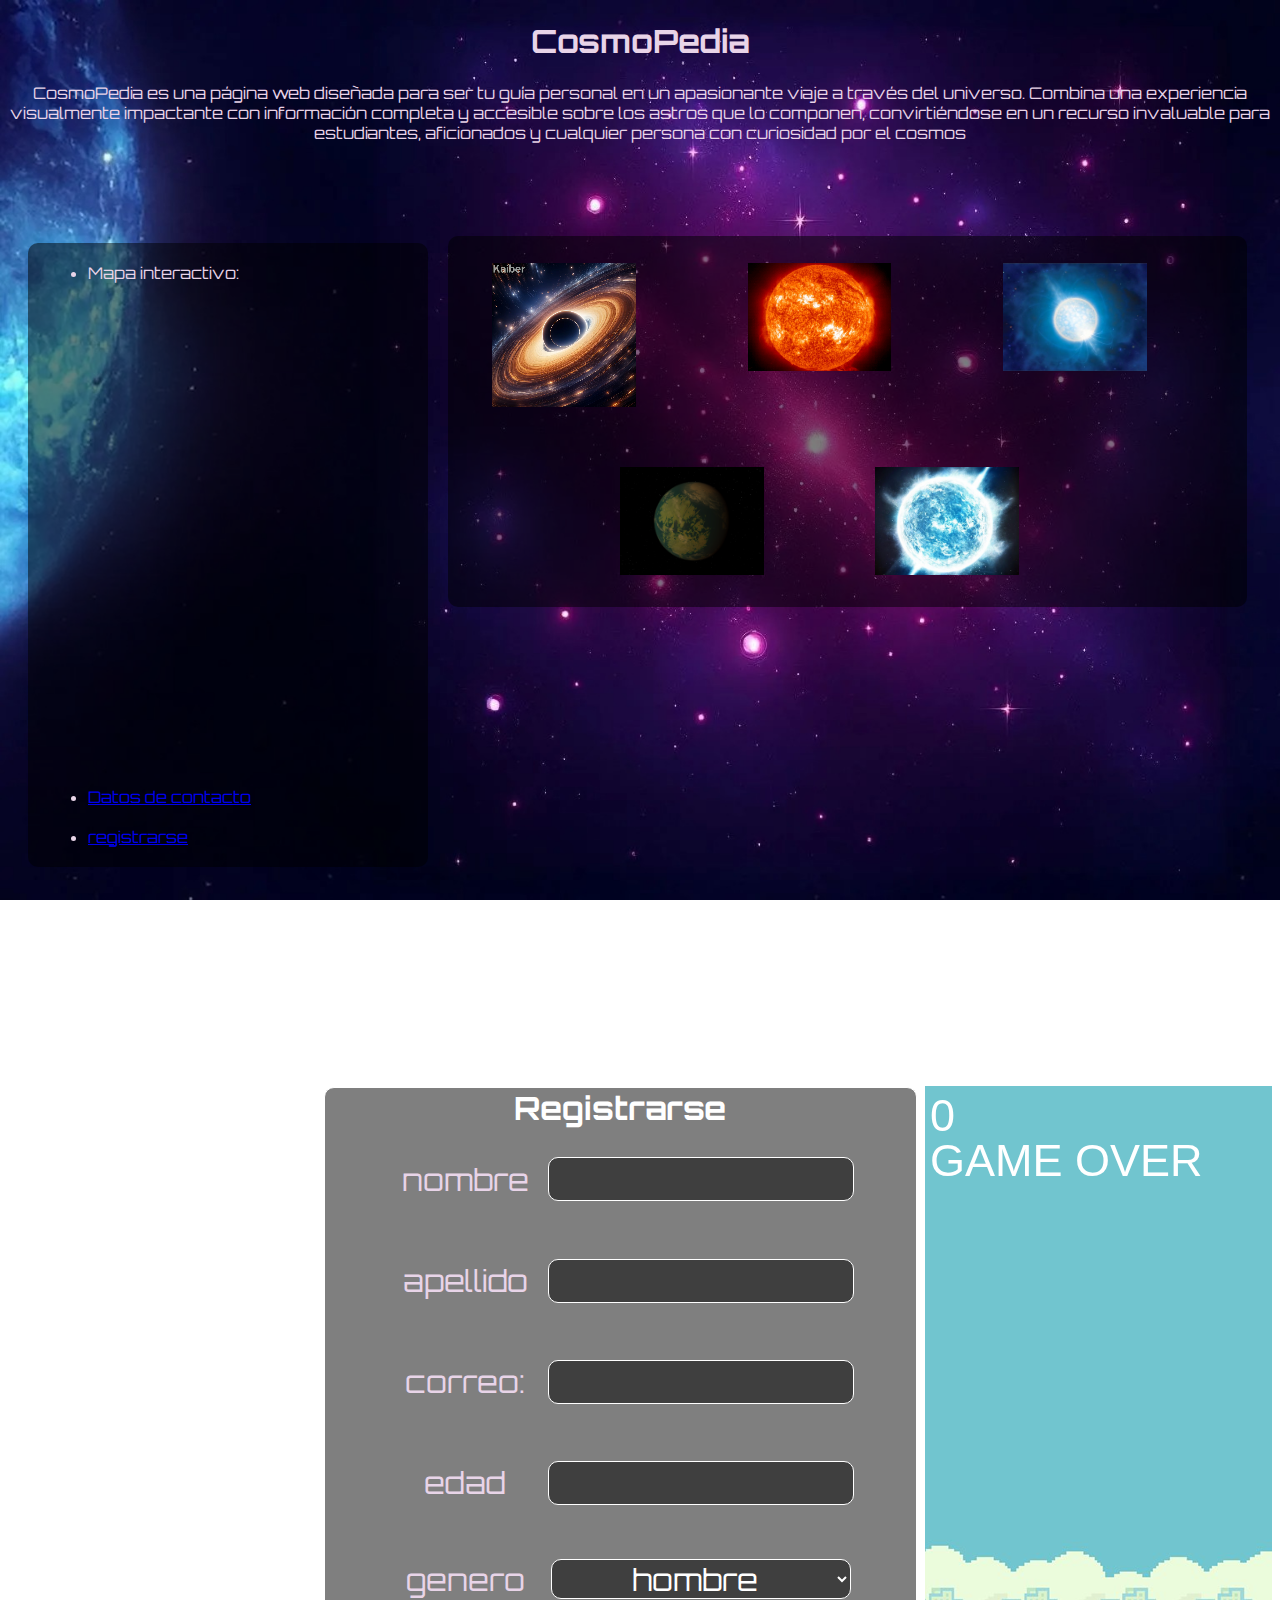
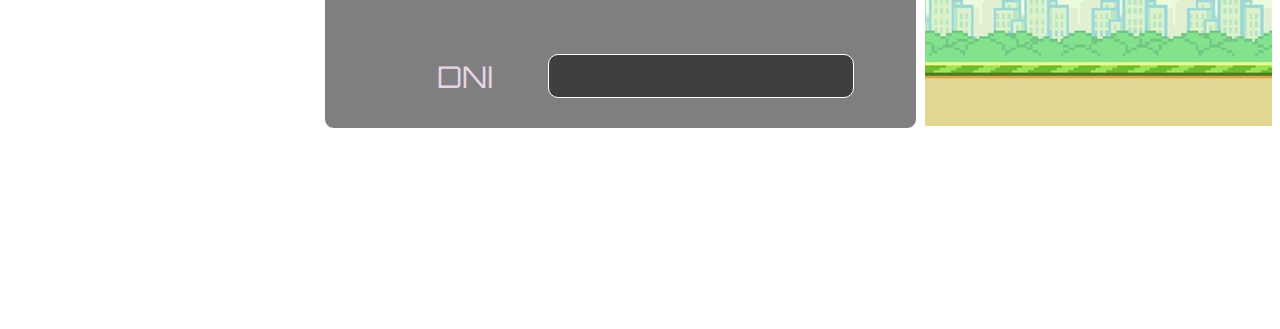
==== html/Lobby.html @ 557ef43f "hice un repo para vincular el trabajo con la net :p" ====
<!DOCTYPE html>
<html lang="en">

<head>
  <meta charset="UTF-8" />
  <meta name="viewport" content="width=device-width, initial-scale=1.0" />
  <link rel="stylesheet" href="Css\Lobby.css" />
  <link rel="preconnect" href="https://fonts.gstatic.com" />
  <link href="https://fonts.googleapis.com/css2?family=Orbitron:wght@400;500;600;700;800;900&display=swap"
    rel="stylesheet" />
  <link href="/Css/Lobby.css" rel="stylesheet" />
  <title>CosmoPedia</title>
</head>

<body>
  <header id="encabezado">
    <h1>CosmoPedia</h1>
    <p>
      CosmoPedia es una página web diseñada para ser tu guía personal en un
      apasionante viaje a través del universo. Combina una experiencia
      visualmente impactante con información completa y accesible sobre los
      astros que lo componen, convirtiéndose en un recurso invaluable para
      estudiantes, aficionados y cualquier persona con curiosidad por el
      cosmos
    </p>
  </header>

  <div class="container">
    <nav id="listaIzquierda">
      <ul>
        <li>
          Mapa interactivo: <br />
          <iframe
            src="https://www.google.com/sky/#latitude=64.74626965314087&longitude=-44.32634998960328&zoom=5&Spitzer=0.00&ChandraXO=0.00&Galex=0.00&IRAS=0.00&WMAP=0.00&Cassini=0.00&slide=1&mI=-1&oI=-1"
            frameborder="0"></iframe>
        </li>
        <li>
          <a href="https://www.instagram.com/valentin_villarb/">Datos de contacto</a>
        </li>
        <li><a href="#registroContainer">registrarse</a></li>
      </ul>
    </nav>
    <div id="imagenes">
      <a href="#"> <video> <source src="/recursos/agujero negro.mp4" type="video/mp4"> </video></a>
      <a href="#"><img src="/recursos/sol imagen.png" alt="imagen del sol" /></a>
      <a href="#"><img src="/recursos/estrella neutrones.jpg" alt="imagen de una estrella de neutrones" /></a>
      <a href="#"><img src="/recursos/Teegarden b.png" alt="imagen de un exoplaneta Teegarden b" /></a>
      <a href="#"><img src="/recursos/Enana blanca.png" alt="imagen de una Enana blanca" /></a>
    </div>
  </div>
  <div id="registroContainer">
    <div id="registro">
      <h1>Registrarse</h1>
      <form action="">
      <table>
        <tr>
          <td>nombre</td>
          <td><input type="text" maxlength="30" /></td>
        </tr>

        <tr>
          <td>apellido</td>
          <td><input type="text" maxlength="30" /></td>
        </tr>

        <tr>
          <td>correo:</td>
          <td><input type="text" maxlength="100" /></td>
        </tr>

        <tr>
          <td>edad</td>
          <td><input type="text" maxlength="3" /></td>
        </tr>

        <tr>
          <td>genero</td>
          <td>
            <select>
              <option value="">hombre</option>
              <option value="">mujer</option>
            </select>
          </td>
        </tr>

        <tr>
          <td>DNI</td>
          <td><input type="text" maxlength="8" /></td>
        </tr>
      </table>
    </form>
    </div>
    <iframe src="/flappyJS/index.html" frameborder="0"></iframe>
  </div>
</body>

</html>
---- Css/Lobby.css ----
html{
    scroll-behavior: smooth;
    background-image: url("/recursos/fondo.jpg");
    background-repeat: no-repeat;
    background-size:cover;
    background-attachment: fixed;
}

body{
    background-image: url("/recursos/fondo.jpg");
    background-repeat: no-repeat;
    background-size:cover;
    background-attachment: fixed;
    height: auto;
    font-family: 'Orbitron', sans-serif;
    color: rgb(232, 212, 232);
}


#encabezado{
    text-align: center;
    position: relative;
}

.container {
    display: flex;
    justify-content: center;
    align-items: stretch;
    margin: auto;
    margin-top: 80px;
    height: auto;
}

#listaIzquierda {
    display: inline-block;
    margin: 20px;
    flex: 0 0 auto;
    background-color: rgba(0, 0, 0, 0.5);
    border-radius: 10px;
    width: 400px;
    position: relative;
}

#listaIzquierda li {
    margin: 20px;
}


#listaIzquierda li:hover{
    transition: transform 0.5s ease-in-out;
    transform: scale(1.2);
    
}

#listaIzquierda li:hover iframe{
    transition: transform 0.5s ease-in-out;
    transform: scale(1.3);
}

#listaIzquierda li iframe{
    width: 90%;
    height: 480px;
}

#imagenes {
    display: flex;
    flex-wrap: wrap;
    justify-content: center;
    width: auto;
    height: 200%; 
    margin: auto;
    margin-top: 1%;
    margin-right: 2%;
    position: relative;
    border-radius: 10px;
    background-color: rgba(0, 0, 0, 0.5);
}

#imagenes a{
    display: inline-block;
    width: 30%; /* Reducir el ancho para tener en cuenta el margen */
    margin: 1%;
    
}

#imagenes a:hover img {
    transform: scale(1.45);
}

#imagenes a:hover video{
    transform: scale(1.45);

}

#imagenes img, video{
    display: inline-block;
    width: 60%;
    margin: 20px;
    transition: transform 0.3s ease-in-out;
}

#registroContainer{
    margin-bottom: -100px;
    display: flex;
    justify-content: space-between;
    align-items: center;
}

#registro{
    margin: auto;
    margin-top: 200px;
    margin-bottom: 200px;
    border: 1px solid white;
    border-radius: 10px;
    background-color: rgba(0, 0, 0, 0.5);
    width: 50%;
    margin-left: 25%;
}

#registro h1{
    color: white;
    text-align: center;
    position: block;
    width: 100%;
    margin: auto;
}

#registro table{
    margin: auto;
    font-size: 30px;
    height: 600px;
    width: 80%;
    text-align: center;
}

#registro table tr td{
    width: 50%;
    margin: auto;
}



#registro input,#registro select {
    border-radius: 10px;
    border: 1px solid white;
    background-color: rgba(0, 0, 0, 0.5);
    color: rgb(255, 255, 255);
    height: 40px;
    width: 300px;
    font-family: 'Orbitron', sans-serif;
    font-size: 30px;
    text-align: center;
}

iframe{
    height: 660px;
    width: 380px;
    overflow: hidden;
}
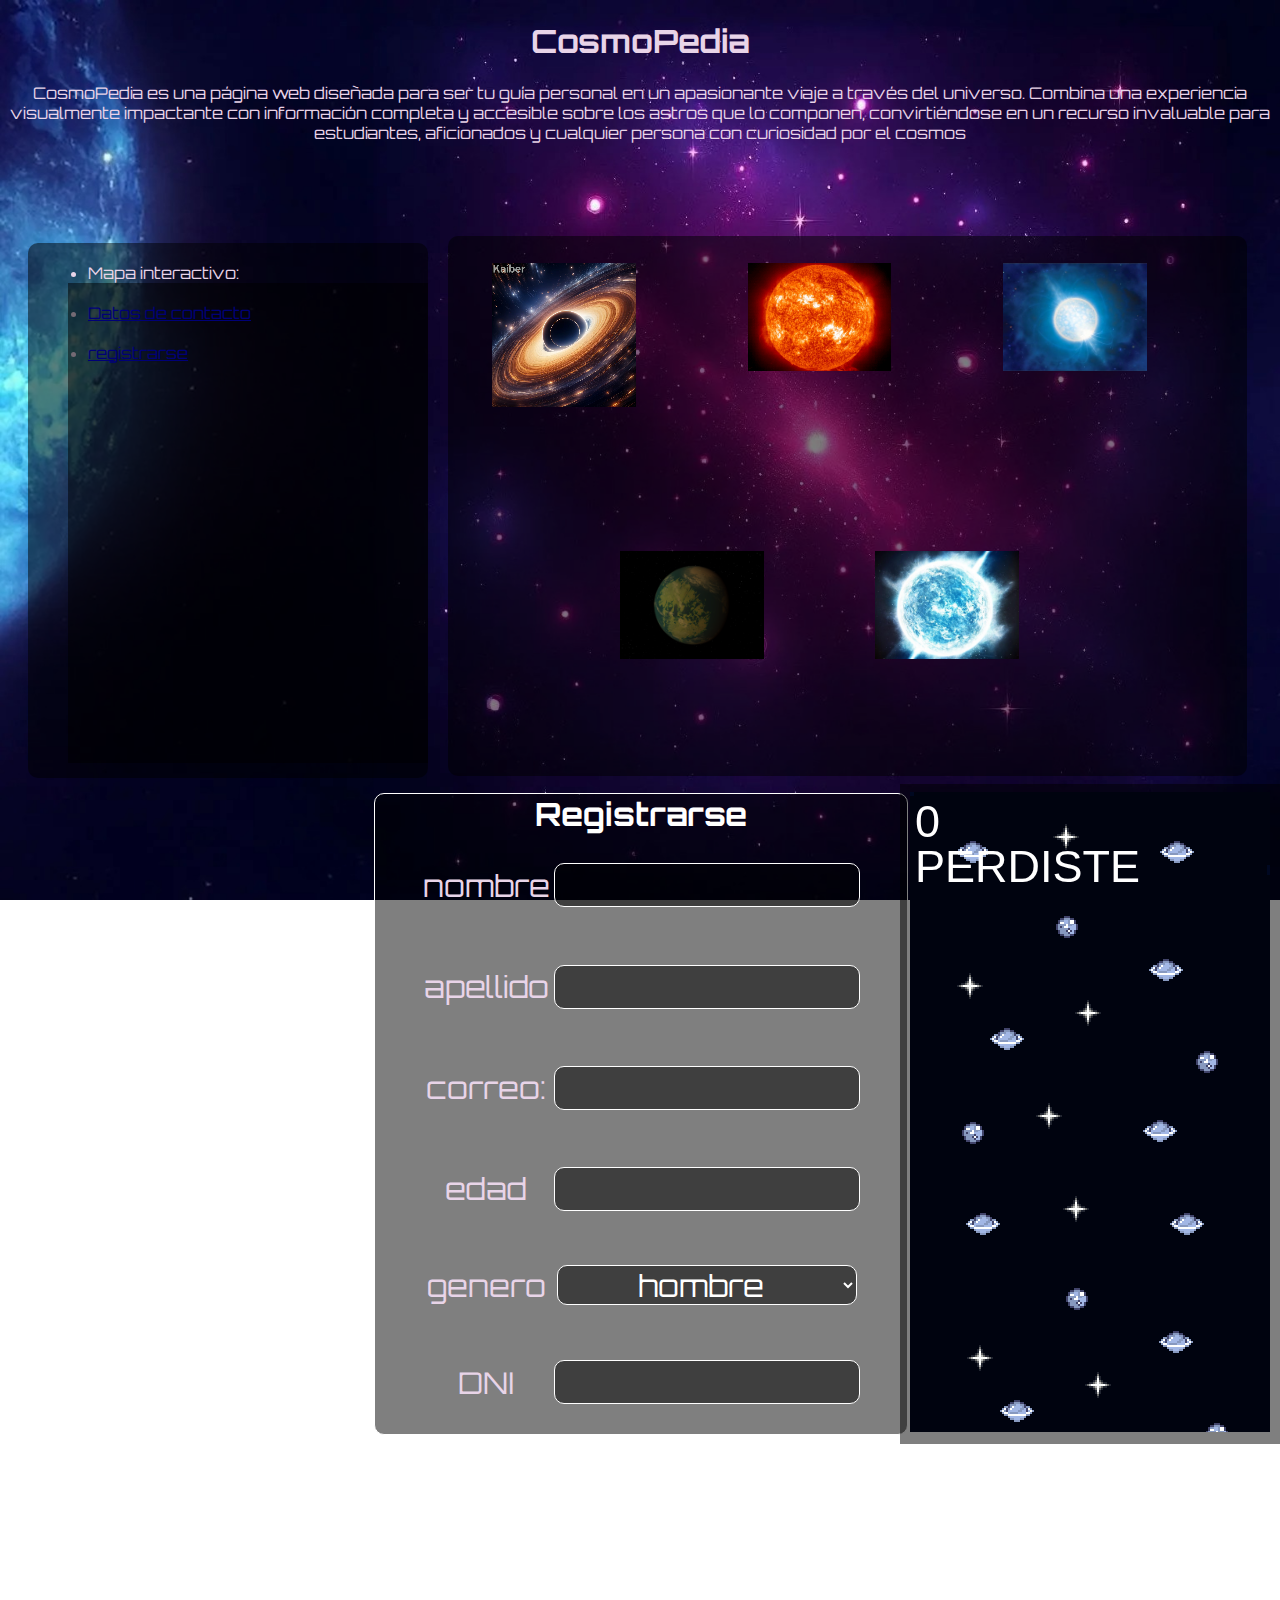
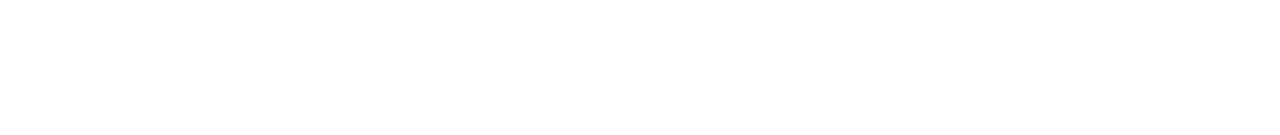
==== commit b5de95f6: "Ajustar altura de elementos en Lobby.css" ====
--- a/html/Lobby.html
+++ b/html/Lobby.html
@@ -1,97 +1,117 @@
 <!DOCTYPE html>
 <html lang="en">
+  <head>
+    <meta charset="UTF-8" />
+    <meta name="viewport" content="width=device-width, initial-scale=1.0" />
+    <link rel="stylesheet" href="Css\Lobby.css" />
+    <link rel="preconnect" href="https://fonts.gstatic.com" />
+    <link
+      href="https://fonts.googleapis.com/css2?family=Orbitron:wght@400;500;600;700;800;900&display=swap"
+      rel="stylesheet"
+    />
+    <link href="/Css/Lobby.css" rel="stylesheet" />
+    <title>CosmoPedia</title>
+  </head>
 
-<head>
-  <meta charset="UTF-8" />
-  <meta name="viewport" content="width=device-width, initial-scale=1.0" />
-  <link rel="stylesheet" href="Css\Lobby.css" />
-  <link rel="preconnect" href="https://fonts.gstatic.com" />
-  <link href="https://fonts.googleapis.com/css2?family=Orbitron:wght@400;500;600;700;800;900&display=swap"
-    rel="stylesheet" />
-  <link href="/Css/Lobby.css" rel="stylesheet" />
-  <title>CosmoPedia</title>
-</head>
+  <body>
+    <header id="encabezado">
+      <h1>CosmoPedia</h1>
+      <p>
+        CosmoPedia es una página web diseñada para ser tu guía personal en un
+        apasionante viaje a través del universo. Combina una experiencia
+        visualmente impactante con información completa y accesible sobre los
+        astros que lo componen, convirtiéndose en un recurso invaluable para
+        estudiantes, aficionados y cualquier persona con curiosidad por el
+        cosmos
+      </p>
+    </header>
 
-<body>
-  <header id="encabezado">
-    <h1>CosmoPedia</h1>
-    <p>
-      CosmoPedia es una página web diseñada para ser tu guía personal en un
-      apasionante viaje a través del universo. Combina una experiencia
-      visualmente impactante con información completa y accesible sobre los
-      astros que lo componen, convirtiéndose en un recurso invaluable para
-      estudiantes, aficionados y cualquier persona con curiosidad por el
-      cosmos
-    </p>
-  </header>
+    <div class="container">
+      <nav id="listaIzquierda">
+        <ul>
+          <li>
+            Mapa interactivo: <br />
+            <iframe
+              src="https://www.google.com/sky/#latitude=64.74626965314087&longitude=-44.32634998960328&zoom=5&Spitzer=0.00&ChandraXO=0.00&Galex=0.00&IRAS=0.00&WMAP=0.00&Cassini=0.00&slide=1&mI=-1&oI=-1"
+              frameborder="0"
+            ></iframe>
+          </li>
+          <li>
+            <a href="https://www.instagram.com/valentin_villarb/"
+              >Datos de contacto</a
+            >
+          </li>
+          <li><a href="#registroContainer">registrarse</a></li>
+        </ul>
+      </nav>
+      <div id="imagenes">
+        <a href="#">
+          <video>
+            <source src="/recursos/agujero negro.mp4" type="video/mp4" /></video
+        ></a>
+        <a href="#"
+          ><img src="/recursos/sol imagen.png" alt="imagen del sol"
+        /></a>
+        <a href="#"
+          ><img
+            src="/recursos/estrella neutrones.jpg"
+            alt="imagen de una estrella de neutrones"
+        /></a>
+        <a href="#"
+          ><img
+            src="/recursos/Teegarden b.png"
+            alt="imagen de un exoplaneta Teegarden b"
+        /></a>
+        <a href="#"
+          ><img
+            src="/recursos/Enana blanca.png"
+            alt="imagen de una Enana blanca"
+        /></a>
+      </div>
+    </div>
+    <div id="registroContainer">
+      <div id="registro">
+        <h1>Registrarse</h1>
+        <form action="">
+          <table>
+            <tr>
+              <td>nombre</td>
+              <td><input type="text" maxlength="30" /></td>
+            </tr>
 
-  <div class="container">
-    <nav id="listaIzquierda">
-      <ul>
-        <li>
-          Mapa interactivo: <br />
-          <iframe
-            src="https://www.google.com/sky/#latitude=64.74626965314087&longitude=-44.32634998960328&zoom=5&Spitzer=0.00&ChandraXO=0.00&Galex=0.00&IRAS=0.00&WMAP=0.00&Cassini=0.00&slide=1&mI=-1&oI=-1"
-            frameborder="0"></iframe>
-        </li>
-        <li>
-          <a href="https://www.instagram.com/valentin_villarb/">Datos de contacto</a>
-        </li>
-        <li><a href="#registroContainer">registrarse</a></li>
-      </ul>
-    </nav>
-    <div id="imagenes">
-      <a href="#"> <video> <source src="/recursos/agujero negro.mp4" type="video/mp4"> </video></a>
-      <a href="#"><img src="/recursos/sol imagen.png" alt="imagen del sol" /></a>
-      <a href="#"><img src="/recursos/estrella neutrones.jpg" alt="imagen de una estrella de neutrones" /></a>
-      <a href="#"><img src="/recursos/Teegarden b.png" alt="imagen de un exoplaneta Teegarden b" /></a>
-      <a href="#"><img src="/recursos/Enana blanca.png" alt="imagen de una Enana blanca" /></a>
+            <tr>
+              <td>apellido</td>
+              <td><input type="text" maxlength="30" /></td>
+            </tr>
+
+            <tr>
+              <td>correo:</td>
+              <td><input type="text" maxlength="100" /></td>
+            </tr>
+
+            <tr>
+              <td>edad</td>
+              <td><input type="text" maxlength="3" /></td>
+            </tr>
+
+            <tr>
+              <td>genero</td>
+              <td>
+                <select>
+                  <option value="">hombre</option>
+                  <option value="">mujer</option>
+                </select>
+              </td>
+            </tr>
+
+            <tr>
+              <td>DNI</td>
+              <td><input type="text" maxlength="8" /></td>
+            </tr>
+          </table>
+        </form>
+      </div>
+      <iframe src="/flappyJS/index.html" frameborder="0"></iframe>
     </div>
-  </div>
-  <div id="registroContainer">
-    <div id="registro">
-      <h1>Registrarse</h1>
-      <form action="">
-      <table>
-        <tr>
-          <td>nombre</td>
-          <td><input type="text" maxlength="30" /></td>
-        </tr>
-
-        <tr>
-          <td>apellido</td>
-          <td><input type="text" maxlength="30" /></td>
-        </tr>
-
-        <tr>
-          <td>correo:</td>
-          <td><input type="text" maxlength="100" /></td>
-        </tr>
-
-        <tr>
-          <td>edad</td>
-          <td><input type="text" maxlength="3" /></td>
-        </tr>
-
-        <tr>
-          <td>genero</td>
-          <td>
-            <select>
-              <option value="">hombre</option>
-              <option value="">mujer</option>
-            </select>
-          </td>
-        </tr>
-
-        <tr>
-          <td>DNI</td>
-          <td><input type="text" maxlength="8" /></td>
-        </tr>
-      </table>
-    </form>
-    </div>
-    <iframe src="/flappyJS/index.html" frameborder="0"></iframe>
-  </div>
-</body>
-
-</html>+  </body>
+</html>
--- a/Css/Lobby.css
+++ b/Css/Lobby.css
@@ -28,17 +28,19 @@
     align-items: stretch;
     margin: auto;
     margin-top: 80px;
-    height: auto;
+    height: 270px;
 }
 
 #listaIzquierda {
     display: inline-block;
     margin: 20px;
     flex: 0 0 auto;
+    height: 535px;
     background-color: rgba(0, 0, 0, 0.5);
     border-radius: 10px;
     width: 400px;
     position: relative;
+    
 }
 
 #listaIzquierda li {
@@ -74,6 +76,7 @@
     position: relative;
     border-radius: 10px;
     background-color: rgba(0, 0, 0, 0.5);
+    
 }
 
 #imagenes a{
@@ -104,6 +107,7 @@
     display: flex;
     justify-content: space-between;
     align-items: center;
+    padding: 100px;
 }
 
 #registro{
@@ -115,6 +119,7 @@
     background-color: rgba(0, 0, 0, 0.5);
     width: 50%;
     margin-left: 25%;
+    
 }
 
 #registro h1{
@@ -150,10 +155,15 @@
     font-family: 'Orbitron', sans-serif;
     font-size: 30px;
     text-align: center;
+    
 }
 
 iframe{
+    position: absolute;
+    right: 0;
     height: 660px;
     width: 380px;
     overflow: hidden;
+    background-color: rgba(0, 0, 0, 0.5);
+    margin-left: 60px;
 }
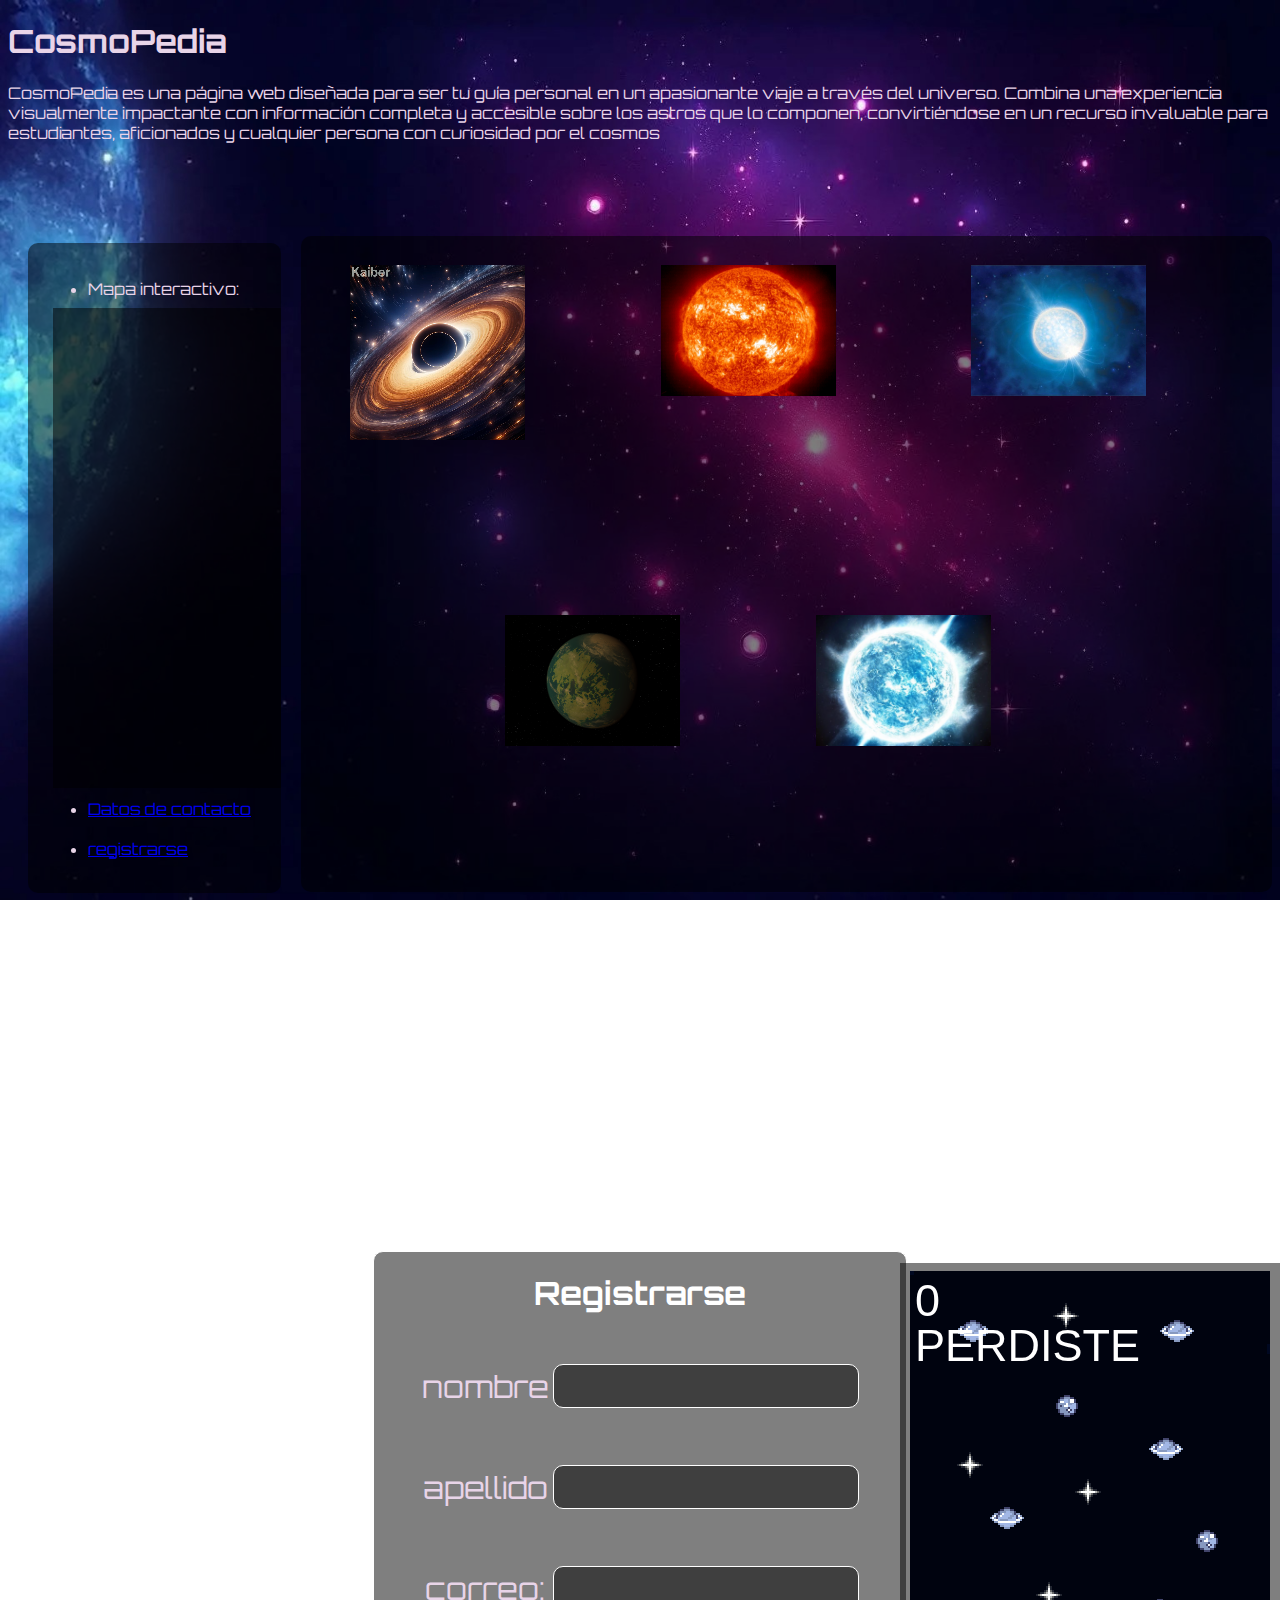
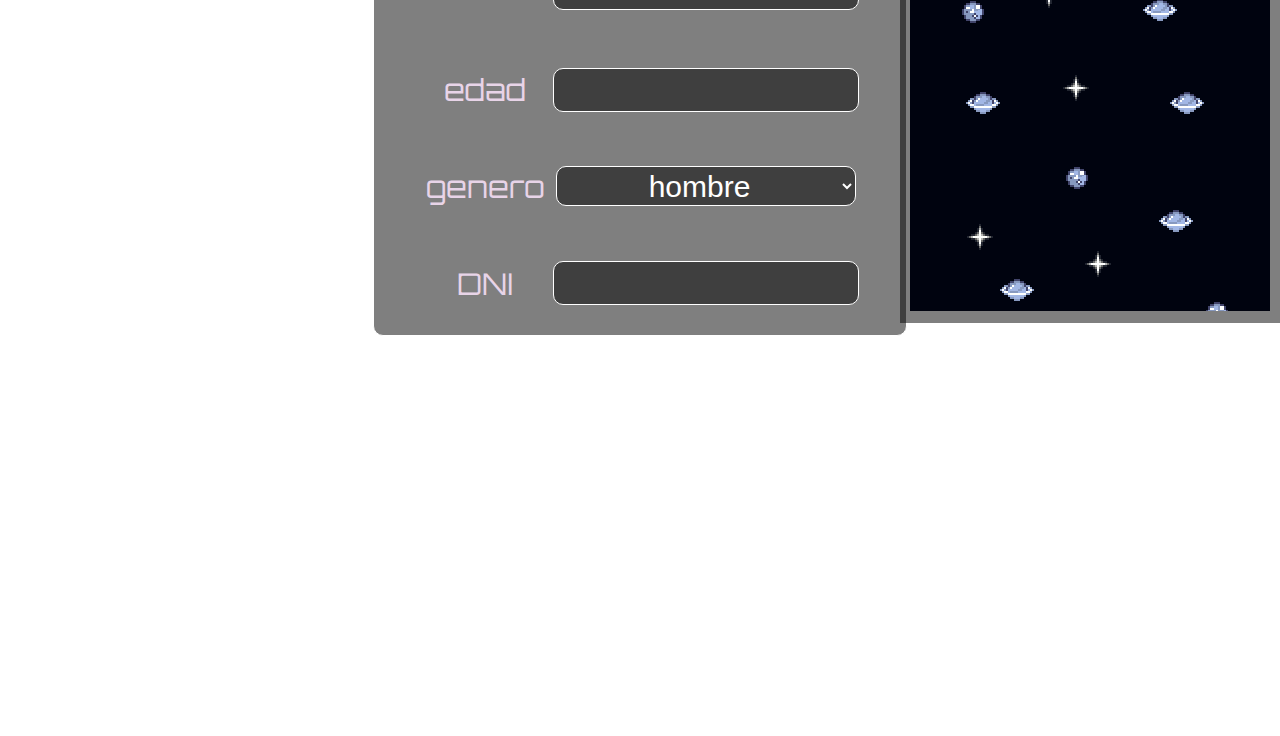
==== commit 01daea16: "lobby casi casi terminado" ====
--- a/html/Lobby.html
+++ b/html/Lobby.html
@@ -36,13 +36,17 @@
               frameborder="0"
             ></iframe>
           </li>
-          <li>
-            <a href="https://www.instagram.com/valentin_villarb/"
-              >Datos de contacto</a
-            >
-          </li>
-          <li><a href="#registroContainer">registrarse</a></li>
         </ul>
+        <div>
+          <ul>
+            <li>
+              <a href="https://www.instagram.com/valentin_villarb/"
+                >Datos de contacto</a
+              >
+            </li>
+            <li><a href="#registro">registrarse</a></li>
+          </ul>
+        </div>
       </nav>
       <div id="imagenes">
         <a href="#">
--- a/Css/Lobby.css
+++ b/Css/Lobby.css
@@ -1,67 +1,67 @@
-html{
+html {
     scroll-behavior: smooth;
     background-image: url("/recursos/fondo.jpg");
     background-repeat: no-repeat;
-    background-size:cover;
+    background-size: cover;
     background-attachment: fixed;
 }
 
-body{
-    background-image: url("/recursos/fondo.jpg");
-    background-repeat: no-repeat;
-    background-size:cover;
-    background-attachment: fixed;
+body {
     height: auto;
     font-family: 'Orbitron', sans-serif;
     color: rgb(232, 212, 232);
-}
-
-
-#encabezado{
-    text-align: center;
-    position: relative;
 }
 
 .container {
     display: flex;
     justify-content: center;
     align-items: stretch;
-    margin: auto;
-    margin-top: 80px;
-    height: 270px;
+    margin: 80px auto 400px;
+    height: 328px;
 }
 
 #listaIzquierda {
-    display: inline-block;
+    display: flex;
+    flex-direction: column;
     margin: 20px;
     flex: 0 0 auto;
-    height: 535px;
+    height: 650px;
     background-color: rgba(0, 0, 0, 0.5);
     border-radius: 10px;
-    width: 400px;
     position: relative;
-    
+    overflow: hidden;
+    width: 20%;
 }
 
 #listaIzquierda li {
     margin: 20px;
+    transition: transform 0.5s ease-in-out;
 }
 
-
-#listaIzquierda li:hover{
-    transition: transform 0.5s ease-in-out;
-    transform: scale(1.2);
-    
+#listaIzquierda li iframe {
+    width: 90%;
+    height: 480px;
+    position: absolute;
+    top: 10%;
+    right: 0;
+    transition: transform 0.3s ease;
+    transform: scale(1);
 }
 
-#listaIzquierda li:hover iframe{
-    transition: transform 0.5s ease-in-out;
-    transform: scale(1.3);
+#listaIzquierda > ul {
+    margin-bottom: 450px;
 }
 
-#listaIzquierda li iframe{
-    width: 90%;
-    height: 480px;
+#listaIzquierda > div {
+    margin-top: 10px;
+}
+
+#listaIzquierda li:hover {
+    transform: scale(1.2);
+}
+
+#listaIzquierda li:hover iframe {
+    transform: scale(1);
 }
 
 #imagenes {
@@ -69,68 +69,54 @@
     flex-wrap: wrap;
     justify-content: center;
     width: auto;
-    height: 200%; 
-    margin: auto;
-    margin-top: 1%;
-    margin-right: 2%;
+    height: 200%;
+    margin: 1% auto 0;
     position: relative;
     border-radius: 10px;
     background-color: rgba(0, 0, 0, 0.5);
-    
 }
 
-#imagenes a{
+#imagenes a {
     display: inline-block;
-    width: 30%; /* Reducir el ancho para tener en cuenta el margen */
+    width: 30%;
     margin: 1%;
-    
 }
 
-#imagenes a:hover img {
+#imagenes a:hover img,
+#imagenes a:hover video {
     transform: scale(1.45);
 }
 
-#imagenes a:hover video{
-    transform: scale(1.45);
-
-}
-
-#imagenes img, video{
+#imagenes img,
+#imagenes video {
     display: inline-block;
     width: 60%;
     margin: 20px;
     transition: transform 0.3s ease-in-out;
 }
 
-#registroContainer{
-    margin-bottom: -100px;
+#registroContainer {
+    margin-bottom: 100px;
     display: flex;
     justify-content: space-between;
     align-items: center;
     padding: 100px;
 }
 
-#registro{
-    margin: auto;
-    margin-top: 200px;
-    margin-bottom: 200px;
+#registro {
+    margin: 200px auto;
     border: 1px solid white;
     border-radius: 10px;
     background-color: rgba(0, 0, 0, 0.5);
     width: 50%;
-    margin-left: 25%;
-    
 }
 
-#registro h1{
+#registro h1 {
     color: white;
     text-align: center;
-    position: block;
-    width: 100%;
-    margin: auto;
 }
 
-#registro table{
+#registro table {
     margin: auto;
     font-size: 30px;
     height: 600px;
@@ -138,27 +124,19 @@
     text-align: center;
 }
 
-#registro table tr td{
-    width: 50%;
-    margin: auto;
-}
-
-
-
-#registro input,#registro select {
+#registro input,
+#registro select {
     border-radius: 10px;
     border: 1px solid white;
     background-color: rgba(0, 0, 0, 0.5);
     color: rgb(255, 255, 255);
     height: 40px;
     width: 300px;
-    font-family: 'Orbitron', sans-serif;
     font-size: 30px;
     text-align: center;
-    
 }
 
-iframe{
+iframe {
     position: absolute;
     right: 0;
     height: 660px;
@@ -166,4 +144,4 @@
     overflow: hidden;
     background-color: rgba(0, 0, 0, 0.5);
     margin-left: 60px;
-}
+}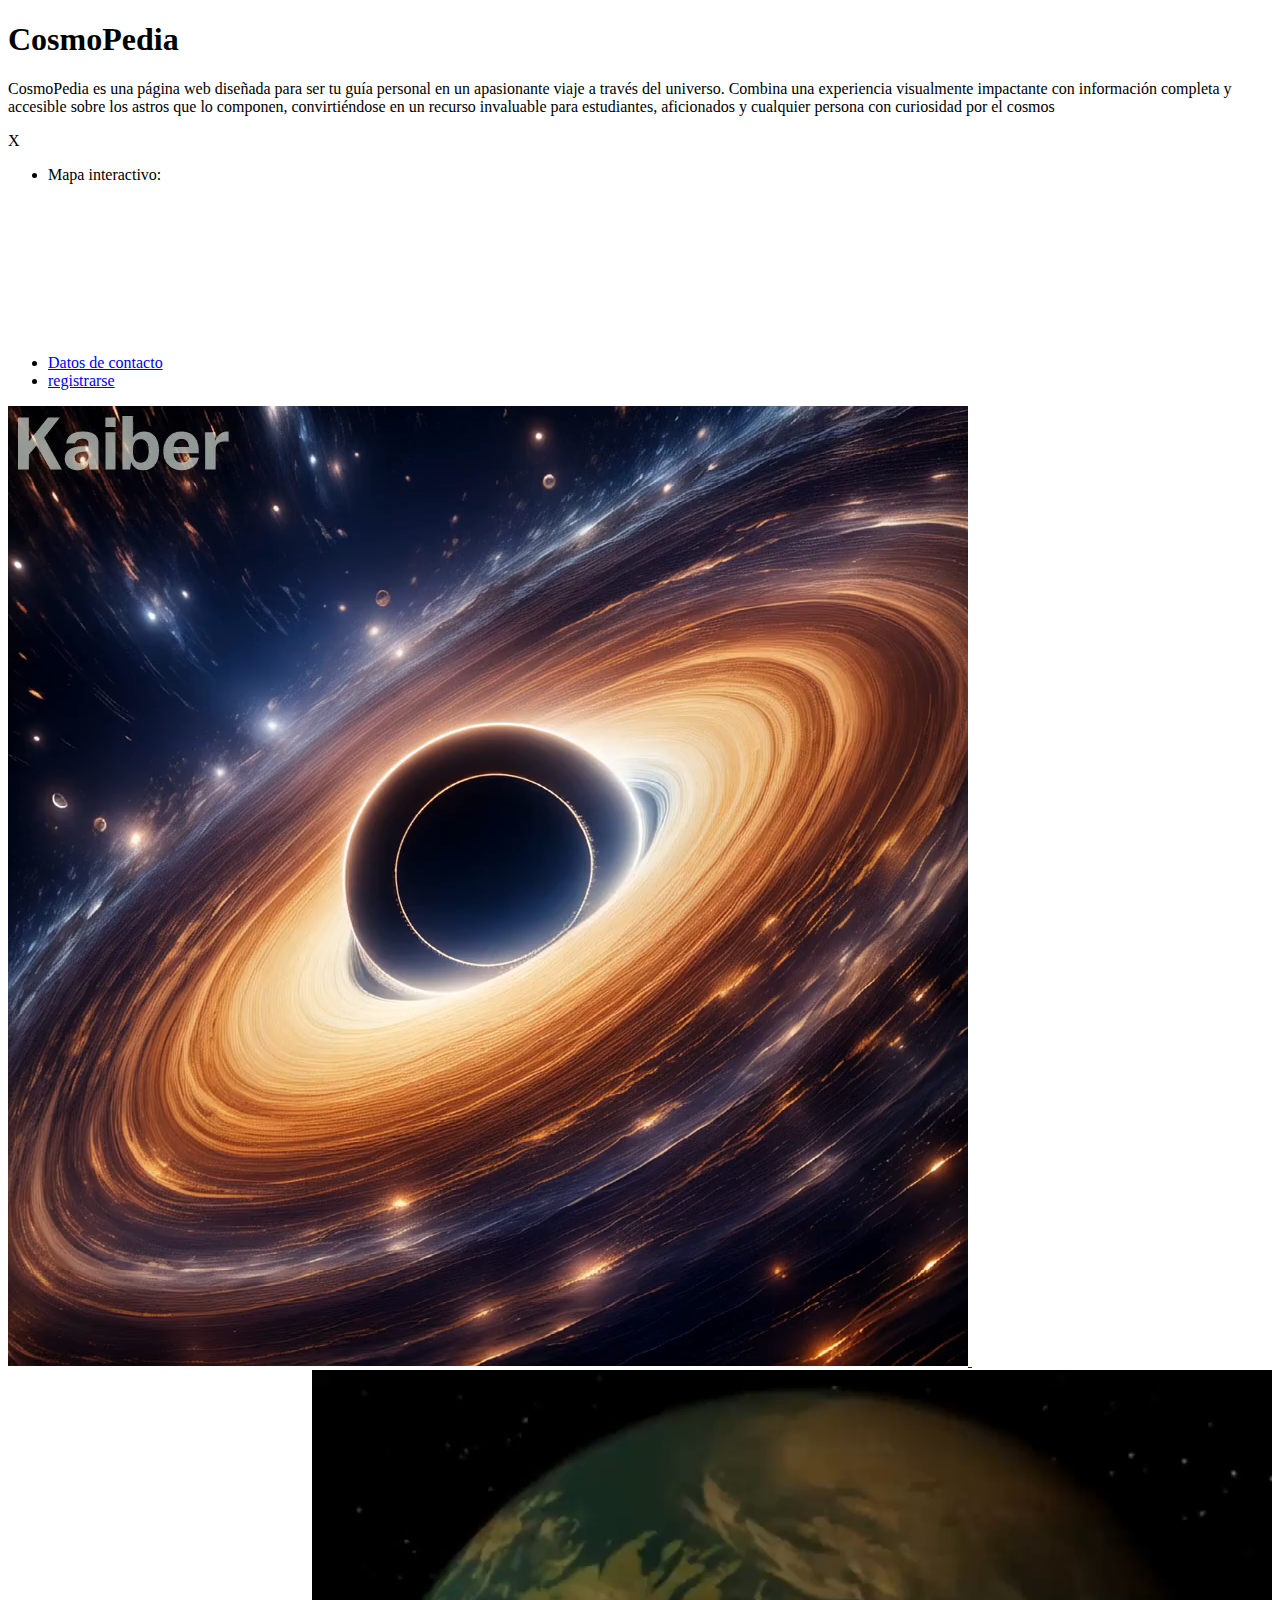
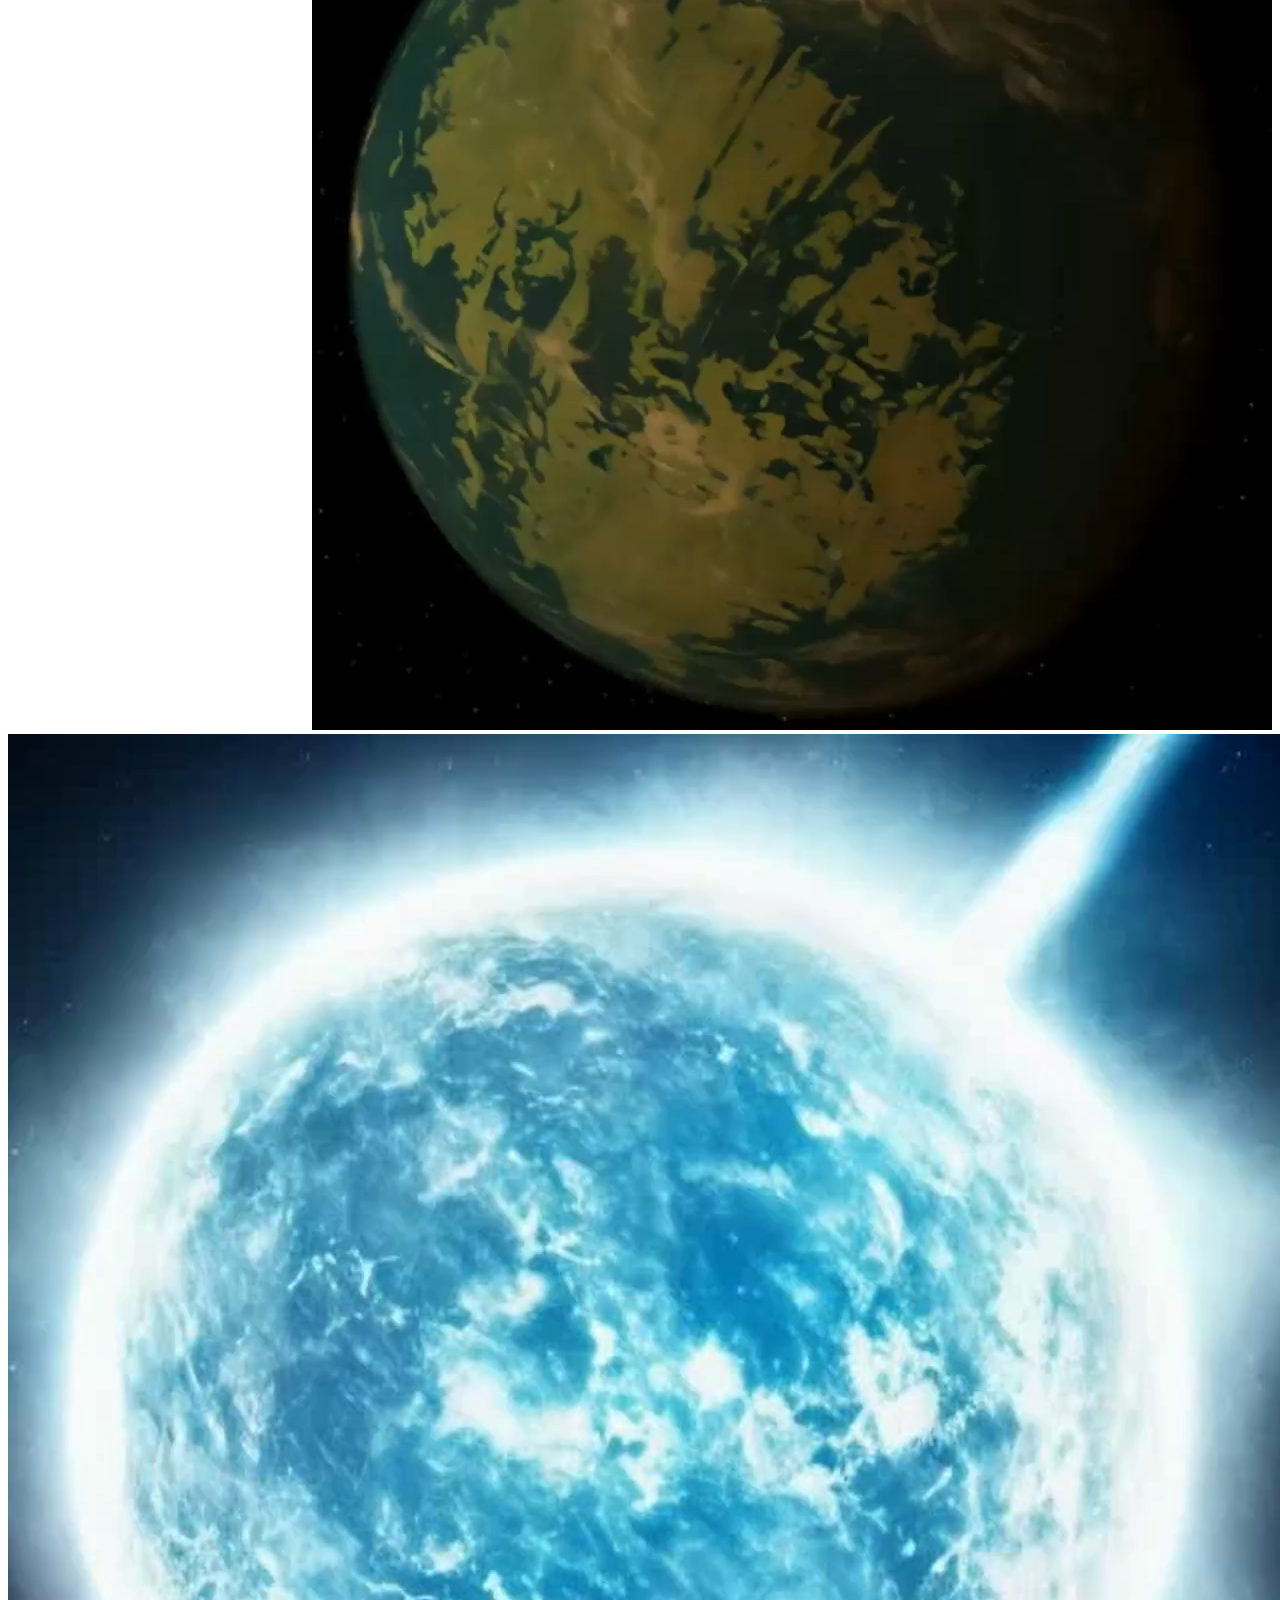
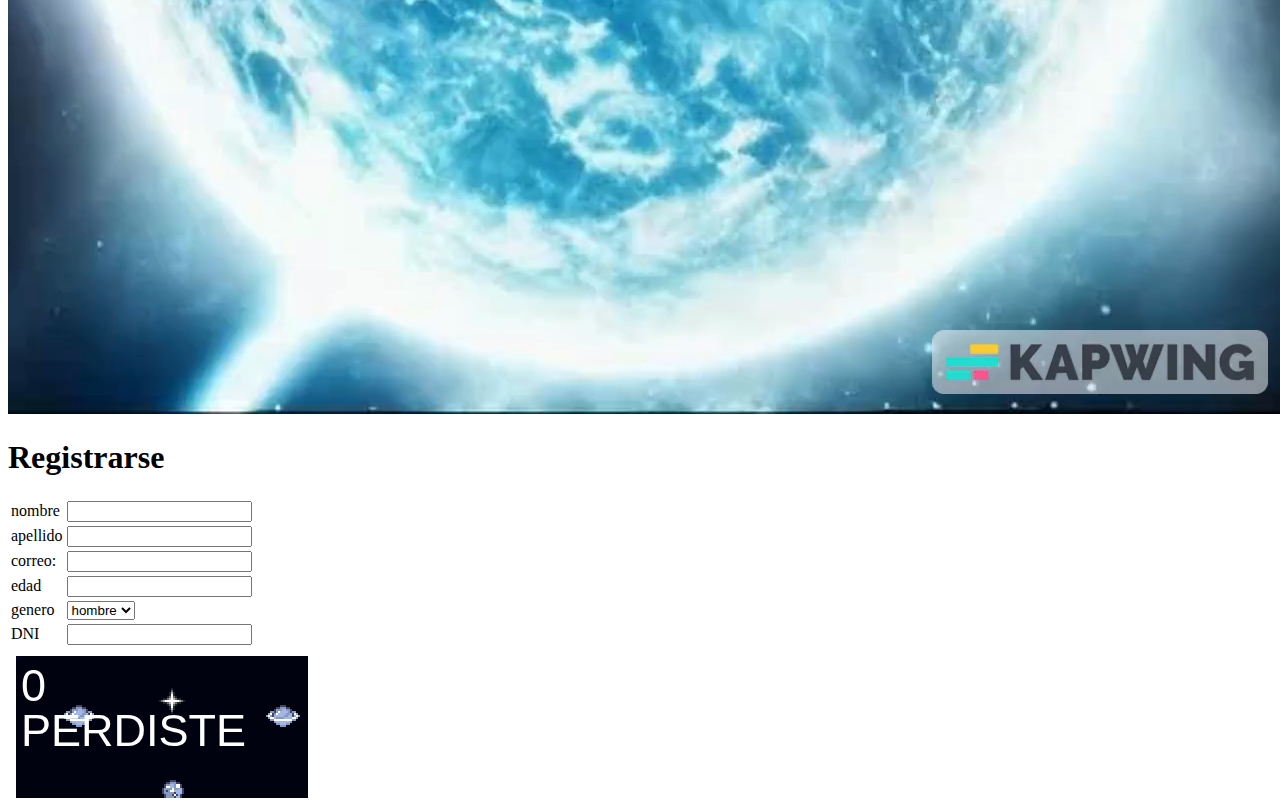
==== commit 618bc4bd: "la pagina casi casi esta terminada :D" ====
--- a/html/Lobby.html
+++ b/html/Lobby.html
@@ -1,121 +1,128 @@
 <!DOCTYPE html>
 <html lang="en">
-  <head>
-    <meta charset="UTF-8" />
-    <meta name="viewport" content="width=device-width, initial-scale=1.0" />
-    <link rel="stylesheet" href="Css\Lobby.css" />
-    <link rel="preconnect" href="https://fonts.gstatic.com" />
-    <link
-      href="https://fonts.googleapis.com/css2?family=Orbitron:wght@400;500;600;700;800;900&display=swap"
-      rel="stylesheet"
-    />
-    <link href="/Css/Lobby.css" rel="stylesheet" />
-    <title>CosmoPedia</title>
-  </head>
 
-  <body>
-    <header id="encabezado">
-      <h1>CosmoPedia</h1>
-      <p>
-        CosmoPedia es una página web diseñada para ser tu guía personal en un
-        apasionante viaje a través del universo. Combina una experiencia
-        visualmente impactante con información completa y accesible sobre los
-        astros que lo componen, convirtiéndose en un recurso invaluable para
-        estudiantes, aficionados y cualquier persona con curiosidad por el
-        cosmos
-      </p>
-    </header>
+<head>
+  <meta charset="UTF-8" />
+  <meta name="viewport" content="width=device-width, initial-scale=1.0" />
+  <link rel="preconnect" href="https://fonts.gstatic.com" />
+  <link href="https://fonts.googleapis.com/css2?family=Orbitron:wght@400;500;600;700;800;900&display=swap"
+    rel="stylesheet" />
+  <link href="/css/Lobby.css" rel="stylesheet" />
+  <script src="/js/functions.js"></script>
+  <title>CosmoPedia</title>
+</head>
 
-    <div class="container">
-      <nav id="listaIzquierda">
+<body>
+  <header id="encabezado">
+    <h1>CosmoPedia</h1>
+    <p>
+      CosmoPedia es una página web diseñada para ser tu guía personal en un
+      apasionante viaje a través del universo. Combina una experiencia
+      visualmente impactante con información completa y accesible sobre los
+      astros que lo componen, convirtiéndose en un recurso invaluable para
+      estudiantes, aficionados y cualquier persona con curiosidad por el
+      cosmos
+    </p>
+  </header>
+  X
+
+  <div class="container">
+    <nav id="listaIzquierda">
+      <ul>
+        <li>
+          Mapa interactivo: <br />
+          <iframe
+            src="https://www.google.com/sky/#latitude=64.74626965314087&longitude=-44.32634998960328&zoom=5&Spitzer=0.00&ChandraXO=0.00&Galex=0.00&IRAS=0.00&WMAP=0.00&Cassini=0.00&slide=1&mI=-1&oI=-1"
+            frameborder="0"></iframe>
+        </li>
+      </ul>
+      <div>
         <ul>
           <li>
-            Mapa interactivo: <br />
-            <iframe
-              src="https://www.google.com/sky/#latitude=64.74626965314087&longitude=-44.32634998960328&zoom=5&Spitzer=0.00&ChandraXO=0.00&Galex=0.00&IRAS=0.00&WMAP=0.00&Cassini=0.00&slide=1&mI=-1&oI=-1"
-              frameborder="0"
-            ></iframe>
+            <a href="https://www.instagram.com/valentin_villarb/">Datos de contacto</a>
           </li>
+          <li><a href="#registro">registrarse</a></li>
         </ul>
-        <div>
-          <ul>
-            <li>
-              <a href="https://www.instagram.com/valentin_villarb/"
-                >Datos de contacto</a
-              >
-            </li>
-            <li><a href="#registro">registrarse</a></li>
-          </ul>
-        </div>
-      </nav>
-      <div id="imagenes">
-        <a href="#">
-          <video>
-            <source src="/recursos/agujero negro.mp4" type="video/mp4" /></video
-        ></a>
-        <a href="#"
-          ><img src="/recursos/sol imagen.png" alt="imagen del sol"
-        /></a>
-        <a href="#"
-          ><img
-            src="/recursos/estrella neutrones.jpg"
-            alt="imagen de una estrella de neutrones"
-        /></a>
-        <a href="#"
-          ><img
-            src="/recursos/Teegarden b.png"
-            alt="imagen de un exoplaneta Teegarden b"
-        /></a>
-        <a href="#"
-          ><img
-            src="/recursos/Enana blanca.png"
-            alt="imagen de una Enana blanca"
-        /></a>
       </div>
+    </nav>
+    <div id="imagenes">
+      <a href="/html/pagAgujeroNegro.html">
+        <video onmouseover="agujeroNegro(1)" onmouseleave="agujero(0)" id="videoAgujeroNegro">
+          <source src="/recursos/agujero negro.mp4" type="video/mp4" />
+        </video>
+      </a>
+
+
+      <a href="/html/pagSol.html">
+        <video onmouseover="sol(1)" onmouseleave="sol(0)" id="videoSol">
+          <source src="/recursos/sol.mp4">
+        </video>
+      </a>
+
+
+      <a href="/html/pagEstrellaNeutrones.html"><video onmouseover="estrellaNeutron(1)"
+          onmouseleave="estrellaNeutron(0)" id="videoEstrellaNeutron">
+          <source src="/recursos/estrellaNeutrones.mp4">
+        </video></a>
+
+
+      <a href="/html/pagTeegarden.html">
+        <video onmouseover="teegardenb(1)" onmouseleave="teegardenb(0)" id="videoTeegardenb">
+          <source src="/recursos/teegardenb.mp4">
+        </video>
+      </a>
+
+
+      <a href="/html/pagEnanaBlanca.html"><video onmouseover="enanaBlanca(1)" onmouseleave="enanaBlanca(0)"
+          id="videoEnanaBlanca">
+          <source src="/recursos/enanaBlanca2.mp4" type="video/mp4" />
+        </video></a>
     </div>
-    <div id="registroContainer">
-      <div id="registro">
-        <h1>Registrarse</h1>
-        <form action="">
-          <table>
-            <tr>
-              <td>nombre</td>
-              <td><input type="text" maxlength="30" /></td>
-            </tr>
+  </div>
+  <div id="registroContainer">
+    <div id="registro">
+      <h1>Registrarse</h1>
+      <form action="">
+        <table>
+          <tr>
+            <td>nombre</td>
+            <td><input type="text" maxlength="30" /></td>
+          </tr>
 
-            <tr>
-              <td>apellido</td>
-              <td><input type="text" maxlength="30" /></td>
-            </tr>
+          <tr>
+            <td>apellido</td>
+            <td><input type="text" maxlength="30" /></td>
+          </tr>
 
-            <tr>
-              <td>correo:</td>
-              <td><input type="text" maxlength="100" /></td>
-            </tr>
+          <tr>
+            <td>correo:</td>
+            <td><input type="text" maxlength="100" /></td>
+          </tr>
 
-            <tr>
-              <td>edad</td>
-              <td><input type="text" maxlength="3" /></td>
-            </tr>
+          <tr>
+            <td>edad</td>
+            <td><input type="text" maxlength="3" /></td>
+          </tr>
 
-            <tr>
-              <td>genero</td>
-              <td>
-                <select>
-                  <option value="">hombre</option>
-                  <option value="">mujer</option>
-                </select>
-              </td>
-            </tr>
+          <tr>
+            <td>genero</td>
+            <td>
+              <select>
+                <option value="">hombre</option>
+                <option value="">mujer</option>
+              </select>
+            </td>
+          </tr>
 
-            <tr>
-              <td>DNI</td>
-              <td><input type="text" maxlength="8" /></td>
-            </tr>
-          </table>
-        </form>
-      </div>
-      <iframe src="/flappyJS/index.html" frameborder="0"></iframe>
+          <tr>
+            <td>DNI</td>
+            <td><input type="text" maxlength="8" /></td>
+          </tr>
+        </table>
+      </form>
     </div>
-  </body>
-</html>
+    <iframe src="/flappyJS/index.html" frameborder="0"></iframe>
+  </div>
+</body>
+
+</html>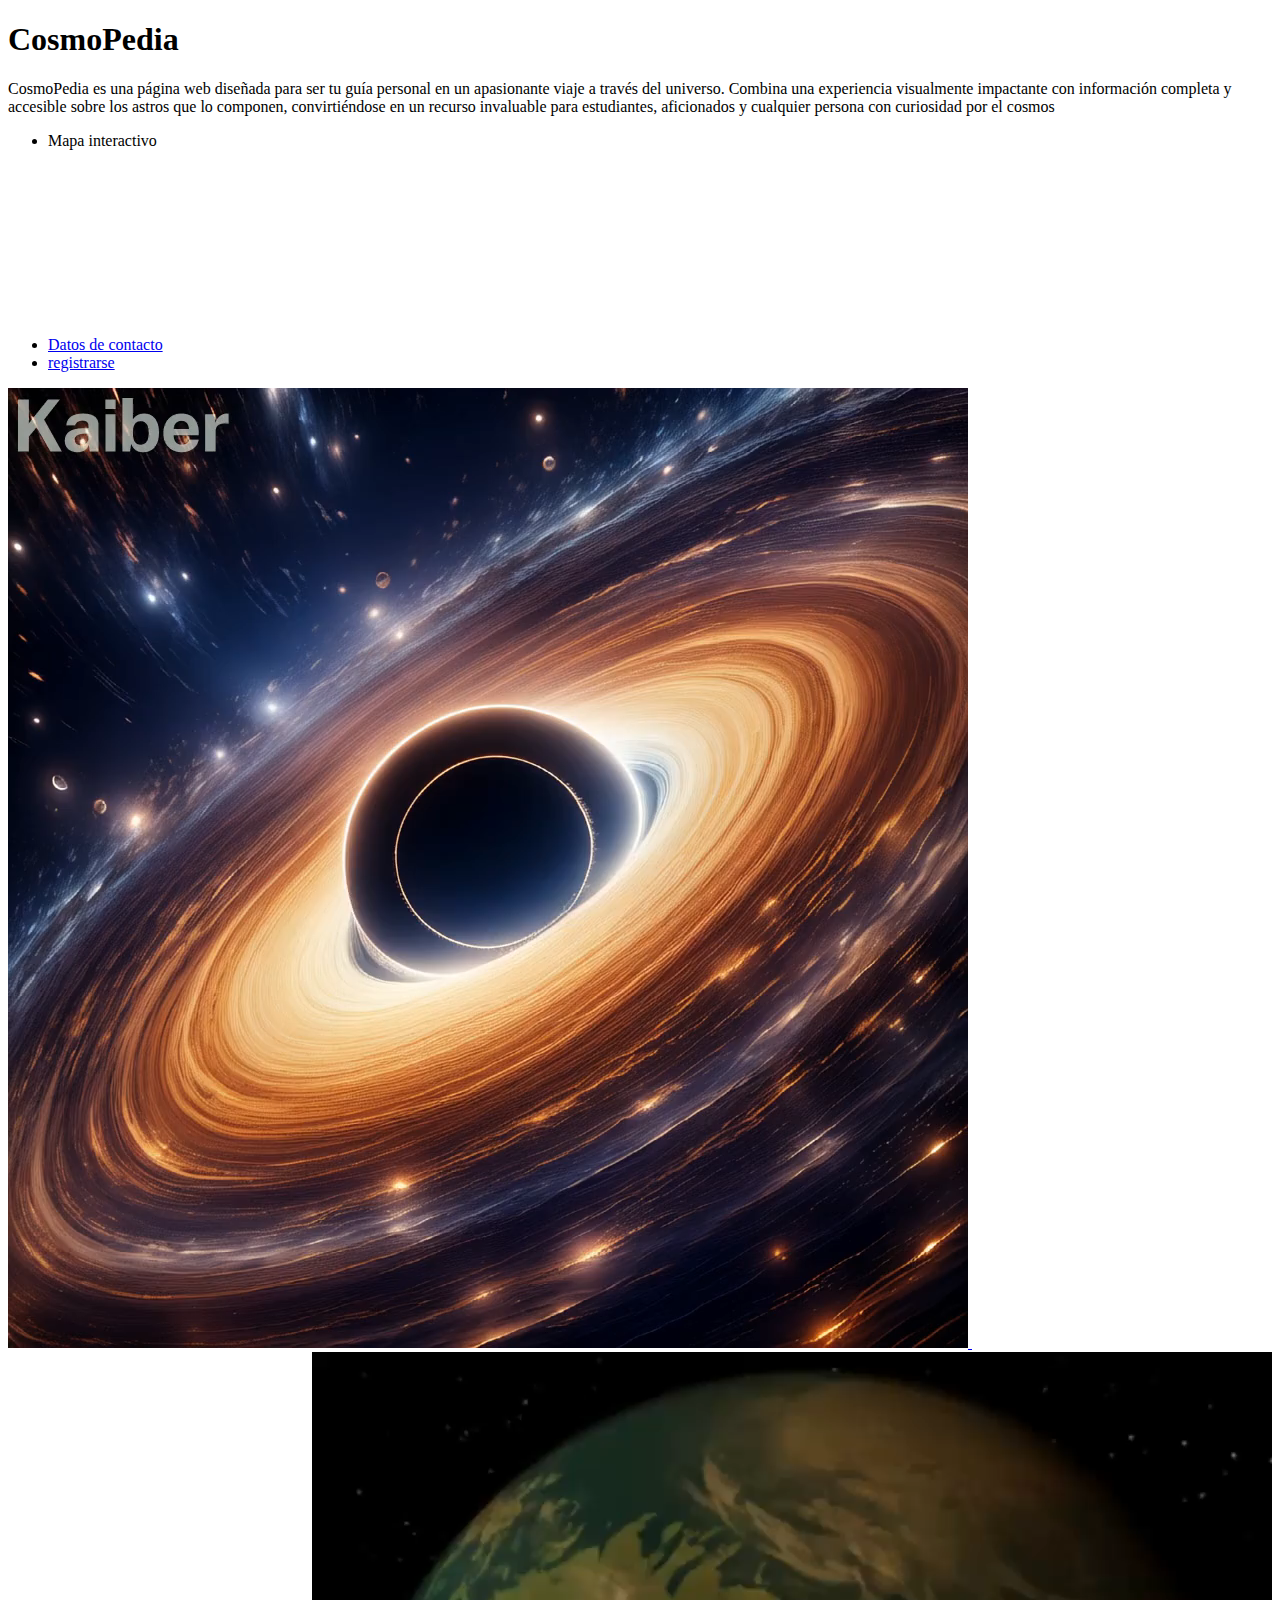
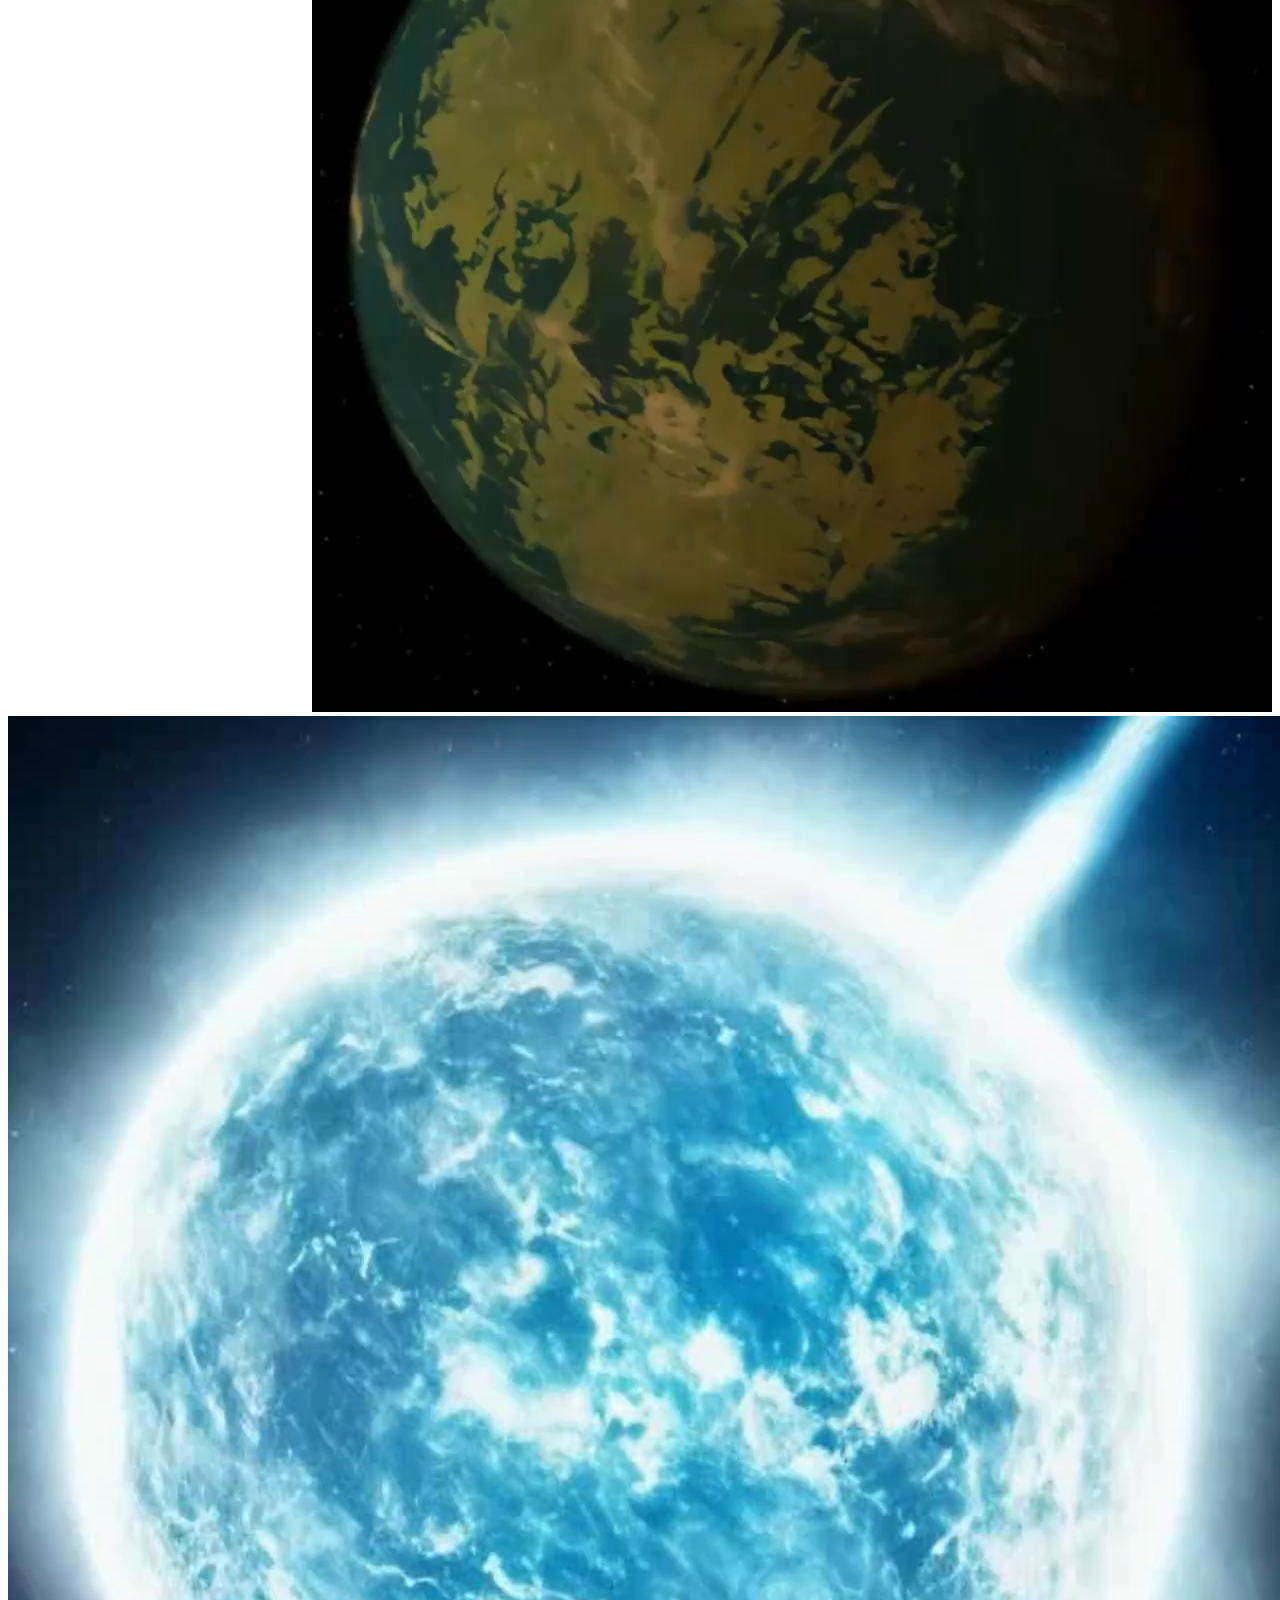
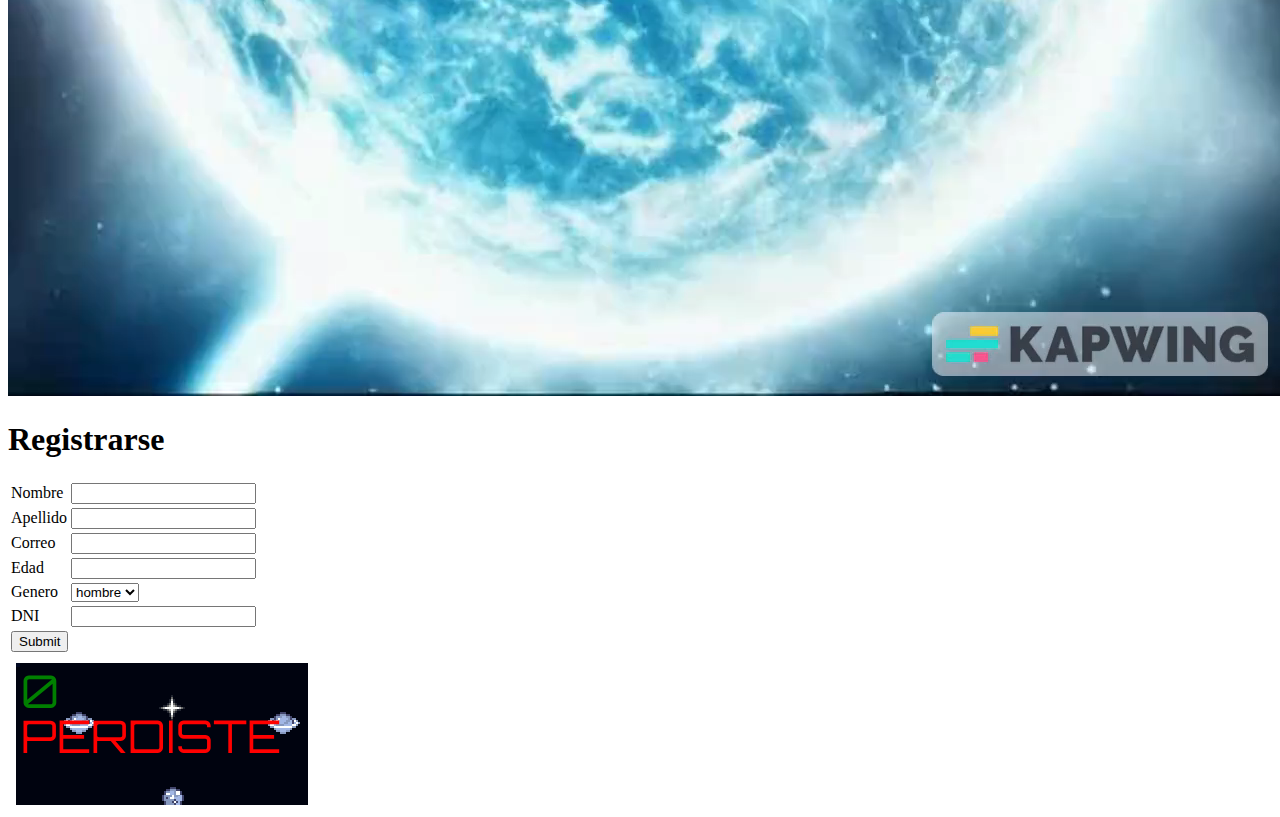
==== commit f1c7dadb: "ultimos detalles" ====
--- a/html/Lobby.html
+++ b/html/Lobby.html
@@ -24,16 +24,17 @@
       cosmos
     </p>
   </header>
-  X
 
   <div class="container">
     <nav id="listaIzquierda">
       <ul>
         <li>
-          Mapa interactivo: <br />
+          <div class="containerIframe">
+            <p>Mapa interactivo</p>
           <iframe
             src="https://www.google.com/sky/#latitude=64.74626965314087&longitude=-44.32634998960328&zoom=5&Spitzer=0.00&ChandraXO=0.00&Galex=0.00&IRAS=0.00&WMAP=0.00&Cassini=0.00&slide=1&mI=-1&oI=-1"
             frameborder="0"></iframe>
+          </div>
         </li>
       </ul>
       <div>
@@ -47,7 +48,7 @@
     </nav>
     <div id="imagenes">
       <a href="/html/pagAgujeroNegro.html">
-        <video onmouseover="agujeroNegro(1)" onmouseleave="agujero(0)" id="videoAgujeroNegro">
+        <video onmouseover="agujeroNegro(1)" onmouseleave="agujeroNegro(0)" id="videoAgujeroNegro">
           <source src="/recursos/agujero negro.mp4" type="video/mp4" />
         </video>
       </a>
@@ -59,19 +60,16 @@
         </video>
       </a>
 
-
       <a href="/html/pagEstrellaNeutrones.html"><video onmouseover="estrellaNeutron(1)"
           onmouseleave="estrellaNeutron(0)" id="videoEstrellaNeutron">
           <source src="/recursos/estrellaNeutrones.mp4">
-        </video></a>
-
+        </video></a>  
 
       <a href="/html/pagTeegarden.html">
         <video onmouseover="teegardenb(1)" onmouseleave="teegardenb(0)" id="videoTeegardenb">
           <source src="/recursos/teegardenb.mp4">
         </video>
       </a>
-
 
       <a href="/html/pagEnanaBlanca.html"><video onmouseover="enanaBlanca(1)" onmouseleave="enanaBlanca(0)"
           id="videoEnanaBlanca">
@@ -81,44 +79,51 @@
   </div>
   <div id="registroContainer">
     <div id="registro">
-      <h1>Registrarse</h1>
-      <form action="">
+
+      <form>
+        <h1>Registrarse</h1> 
         <table>
           <tr>
-            <td>nombre</td>
-            <td><input type="text" maxlength="30" /></td>
+            <td>Nombre</td>
+            <td><input type="text" maxlength="30" id="nombre"/></td>
           </tr>
 
           <tr>
-            <td>apellido</td>
-            <td><input type="text" maxlength="30" /></td>
+            <td>Apellido</td>
+            <td><input type="text" maxlength="30" id="apellido"/></td>
           </tr>
 
           <tr>
-            <td>correo:</td>
-            <td><input type="text" maxlength="100" /></td>
+            <td>Correo</td>
+            <td><input type="text" maxlength="100" id="email"/></td>
           </tr>
 
           <tr>
-            <td>edad</td>
+            <td>Edad</td>
             <td><input type="text" maxlength="3" /></td>
           </tr>
 
           <tr>
-            <td>genero</td>
+            <td>Genero</td>
             <td>
-              <select>
-                <option value="">hombre</option>
-                <option value="">mujer</option>
+              <select id="genero">
+                <option value="hombre">hombre</option>  
+                <option value="mujer">mujer</option>
               </select>
             </td>
           </tr>
 
           <tr>
             <td>DNI</td>
-            <td><input type="text" maxlength="8" /></td>
+            <td><input type="text" maxlength="8" id="dni"/></td>
+          </tr>
+          <tr>
+            <td colspan="2">
+              <input type="submit" onclick="validar()">
+            </td>
           </tr>
         </table>
+        
       </form>
     </div>
     <iframe src="/flappyJS/index.html" frameborder="0"></iframe>
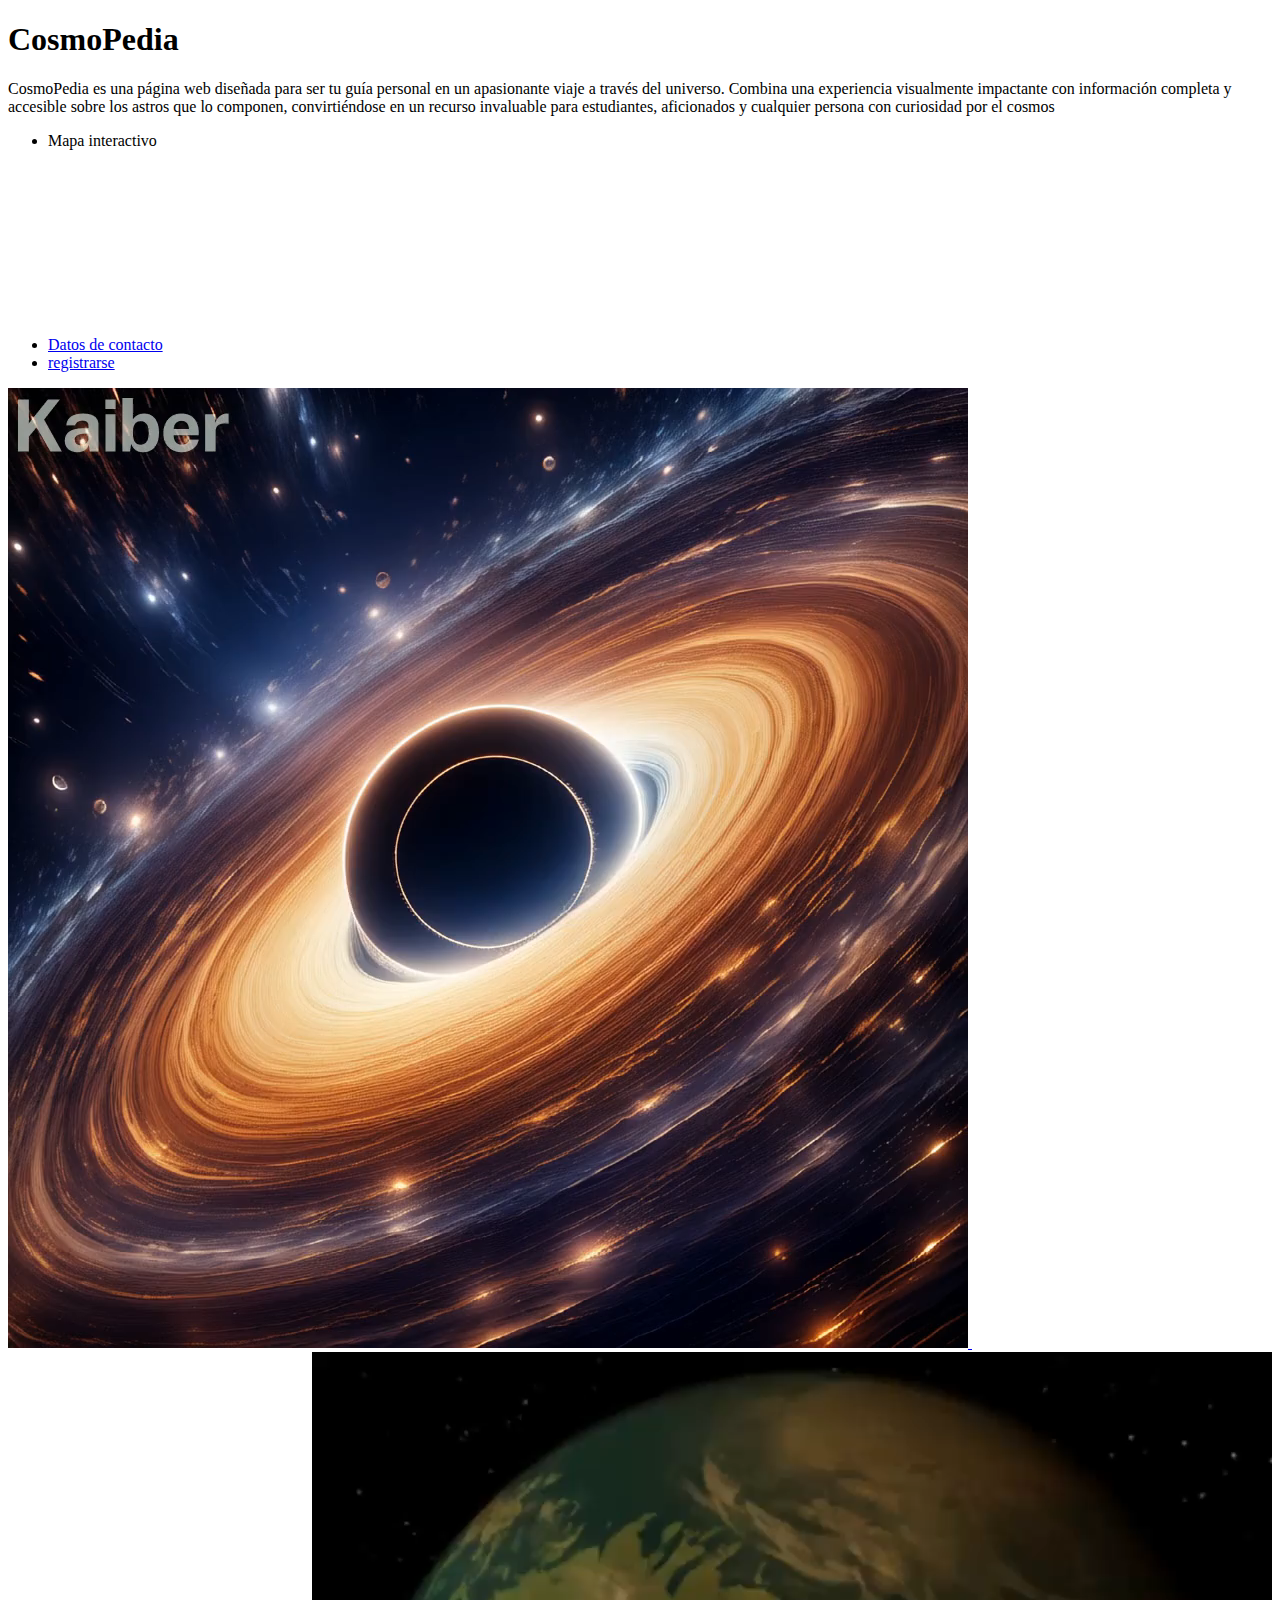
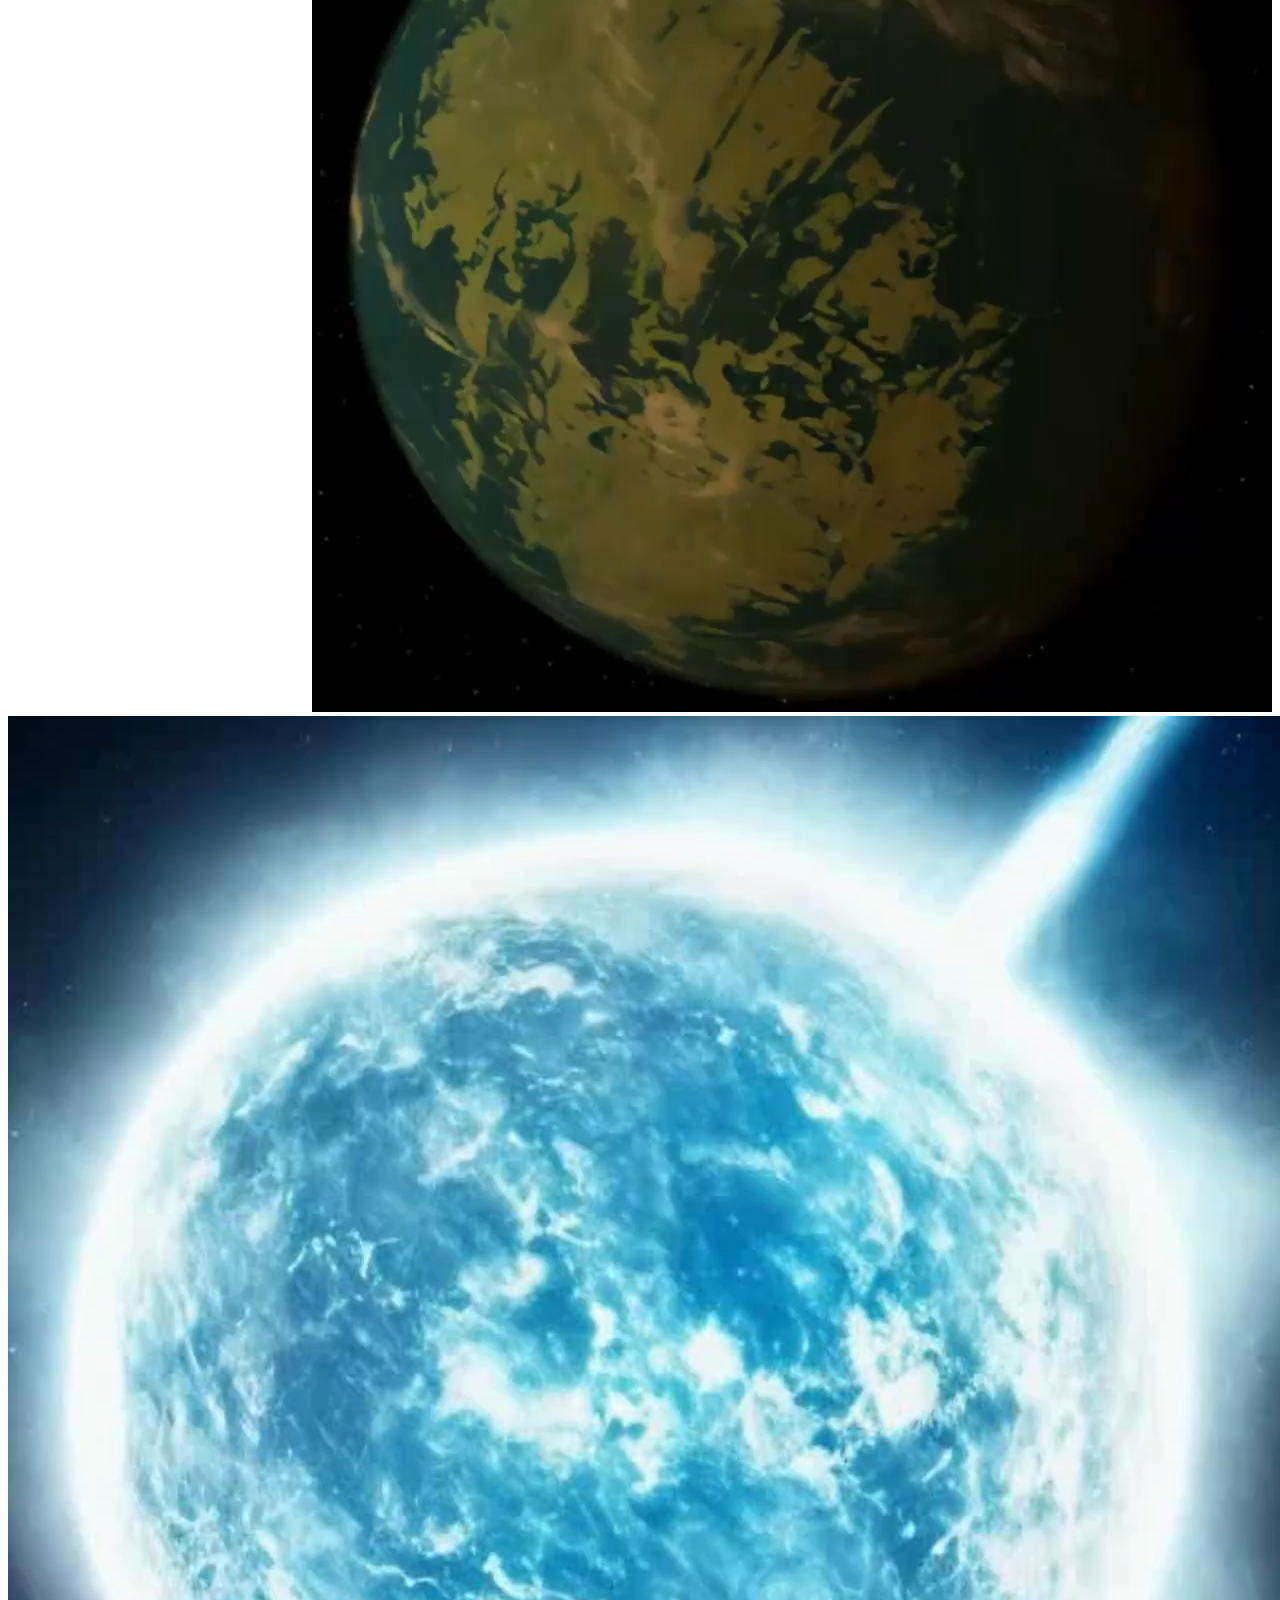
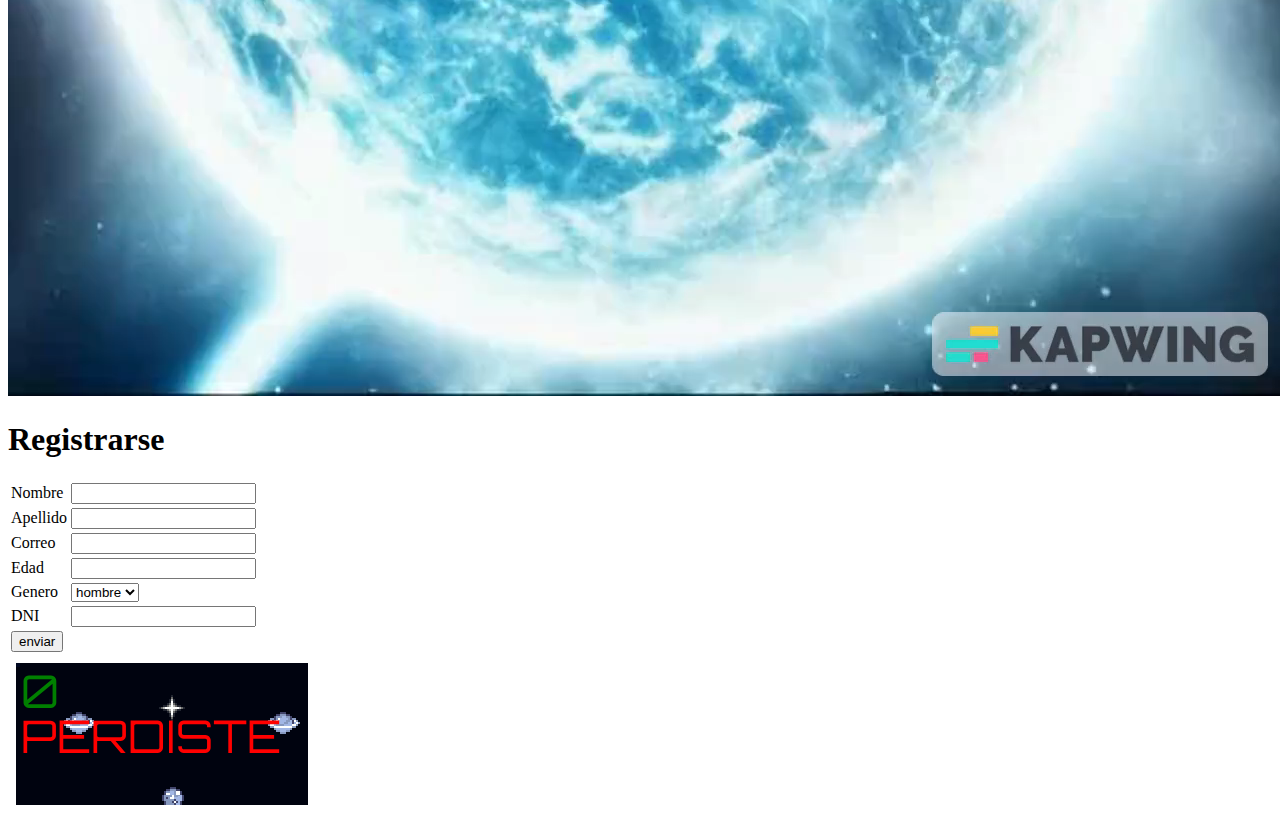
==== commit c538c088: "chore: Agregar validación de campos requeridos en el formulario de registro" ====
--- a/html/Lobby.html
+++ b/html/Lobby.html
@@ -80,33 +80,33 @@
   <div id="registroContainer">
     <div id="registro">
 
-      <form>
+      <form onsubmit="return validar(event)">
         <h1>Registrarse</h1> 
         <table>
           <tr>
             <td>Nombre</td>
-            <td><input type="text" maxlength="30" id="nombre"/></td>
+            <td><input type="text" maxlength="30" id="nombre" required/></td>
           </tr>
 
           <tr>
             <td>Apellido</td>
-            <td><input type="text" maxlength="30" id="apellido"/></td>
+            <td><input type="text" maxlength="30" id="apellido" required/></td>
           </tr>
 
           <tr>
             <td>Correo</td>
-            <td><input type="text" maxlength="100" id="email"/></td>
+            <td><input type="text" maxlength="100" id="email" required/></td>
           </tr>
 
           <tr>
             <td>Edad</td>
-            <td><input type="text" maxlength="3" /></td>
+            <td><input type="text" maxlength="3" id="edad" required/></td>
           </tr>
 
           <tr>
             <td>Genero</td>
             <td>
-              <select id="genero">
+              <select id="genero" required>
                 <option value="hombre">hombre</option>  
                 <option value="mujer">mujer</option>
               </select>
@@ -115,11 +115,11 @@
 
           <tr>
             <td>DNI</td>
-            <td><input type="text" maxlength="8" id="dni"/></td>
+            <td><input type="text" maxlength="8" id="dni" required/></td>
           </tr>
           <tr>
             <td colspan="2">
-              <input type="submit" onclick="validar()">
+              <input type="submit" value="enviar">
             </td>
           </tr>
         </table>
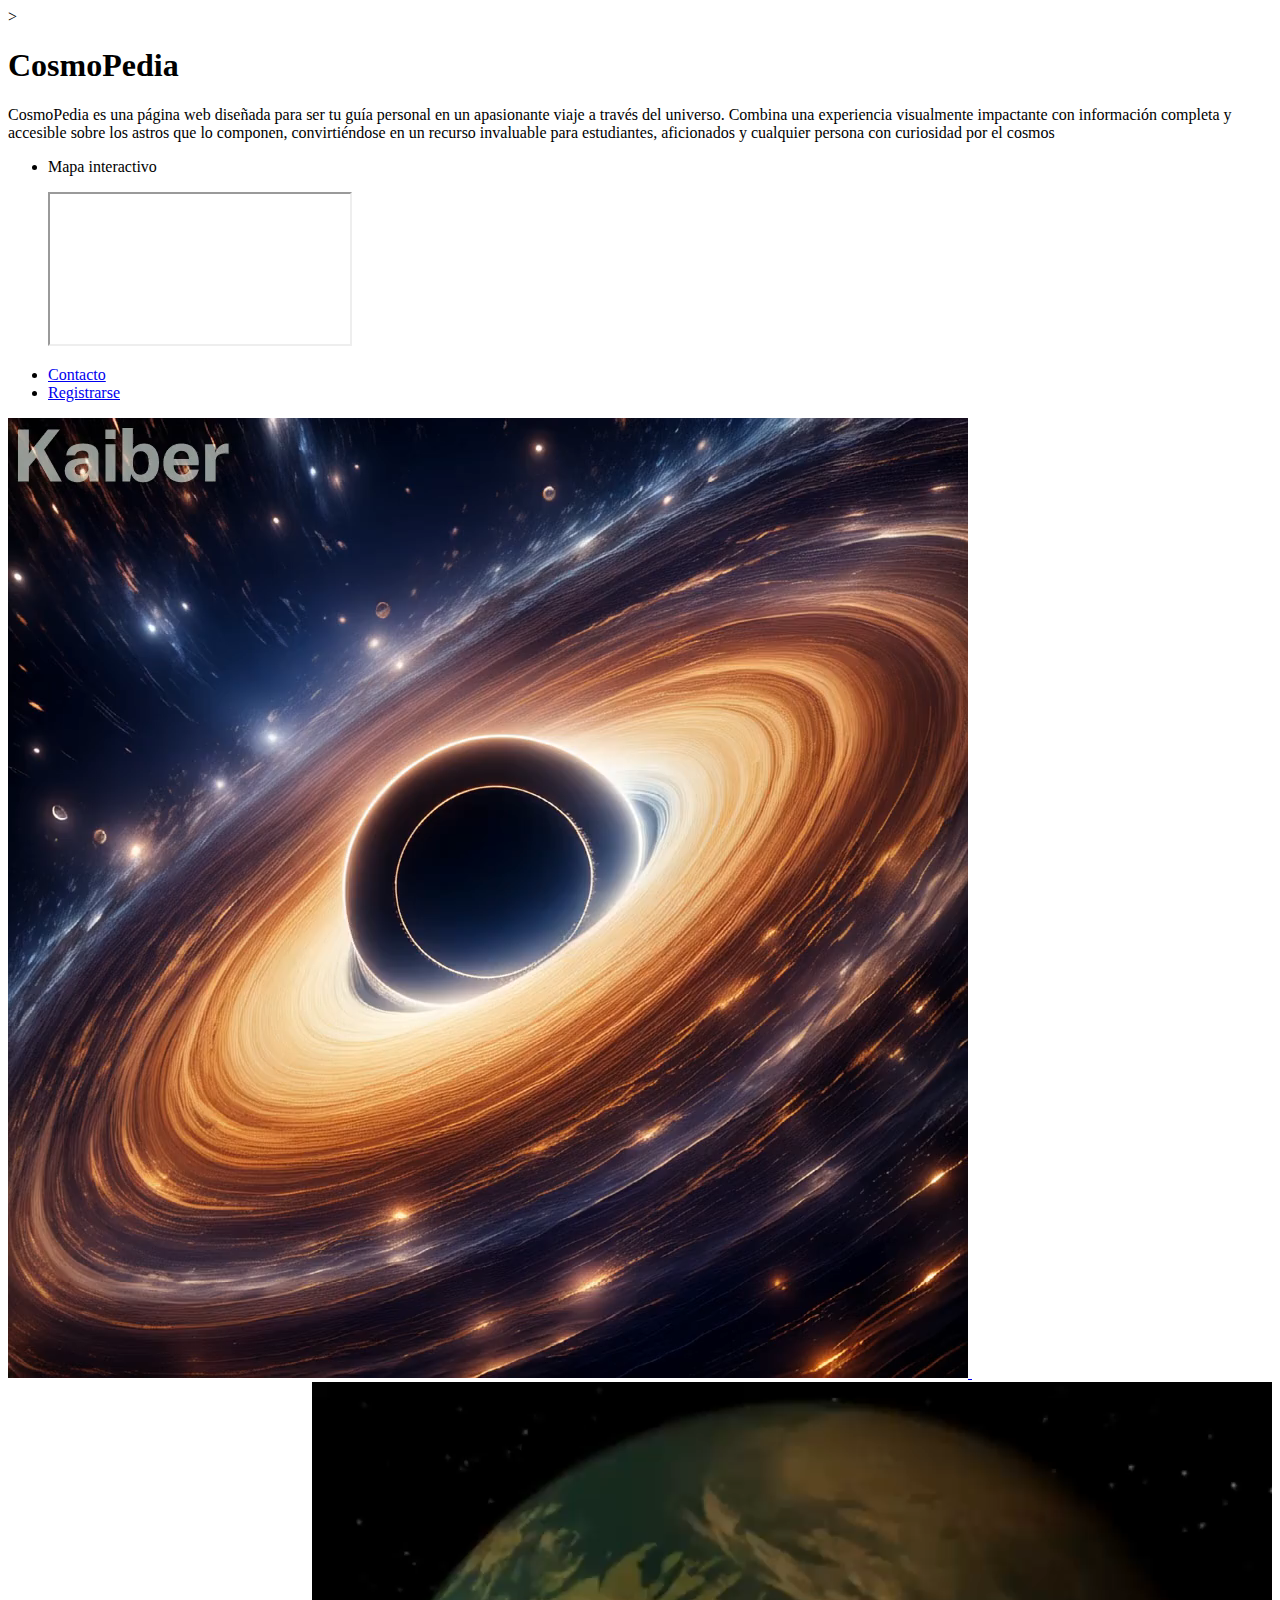
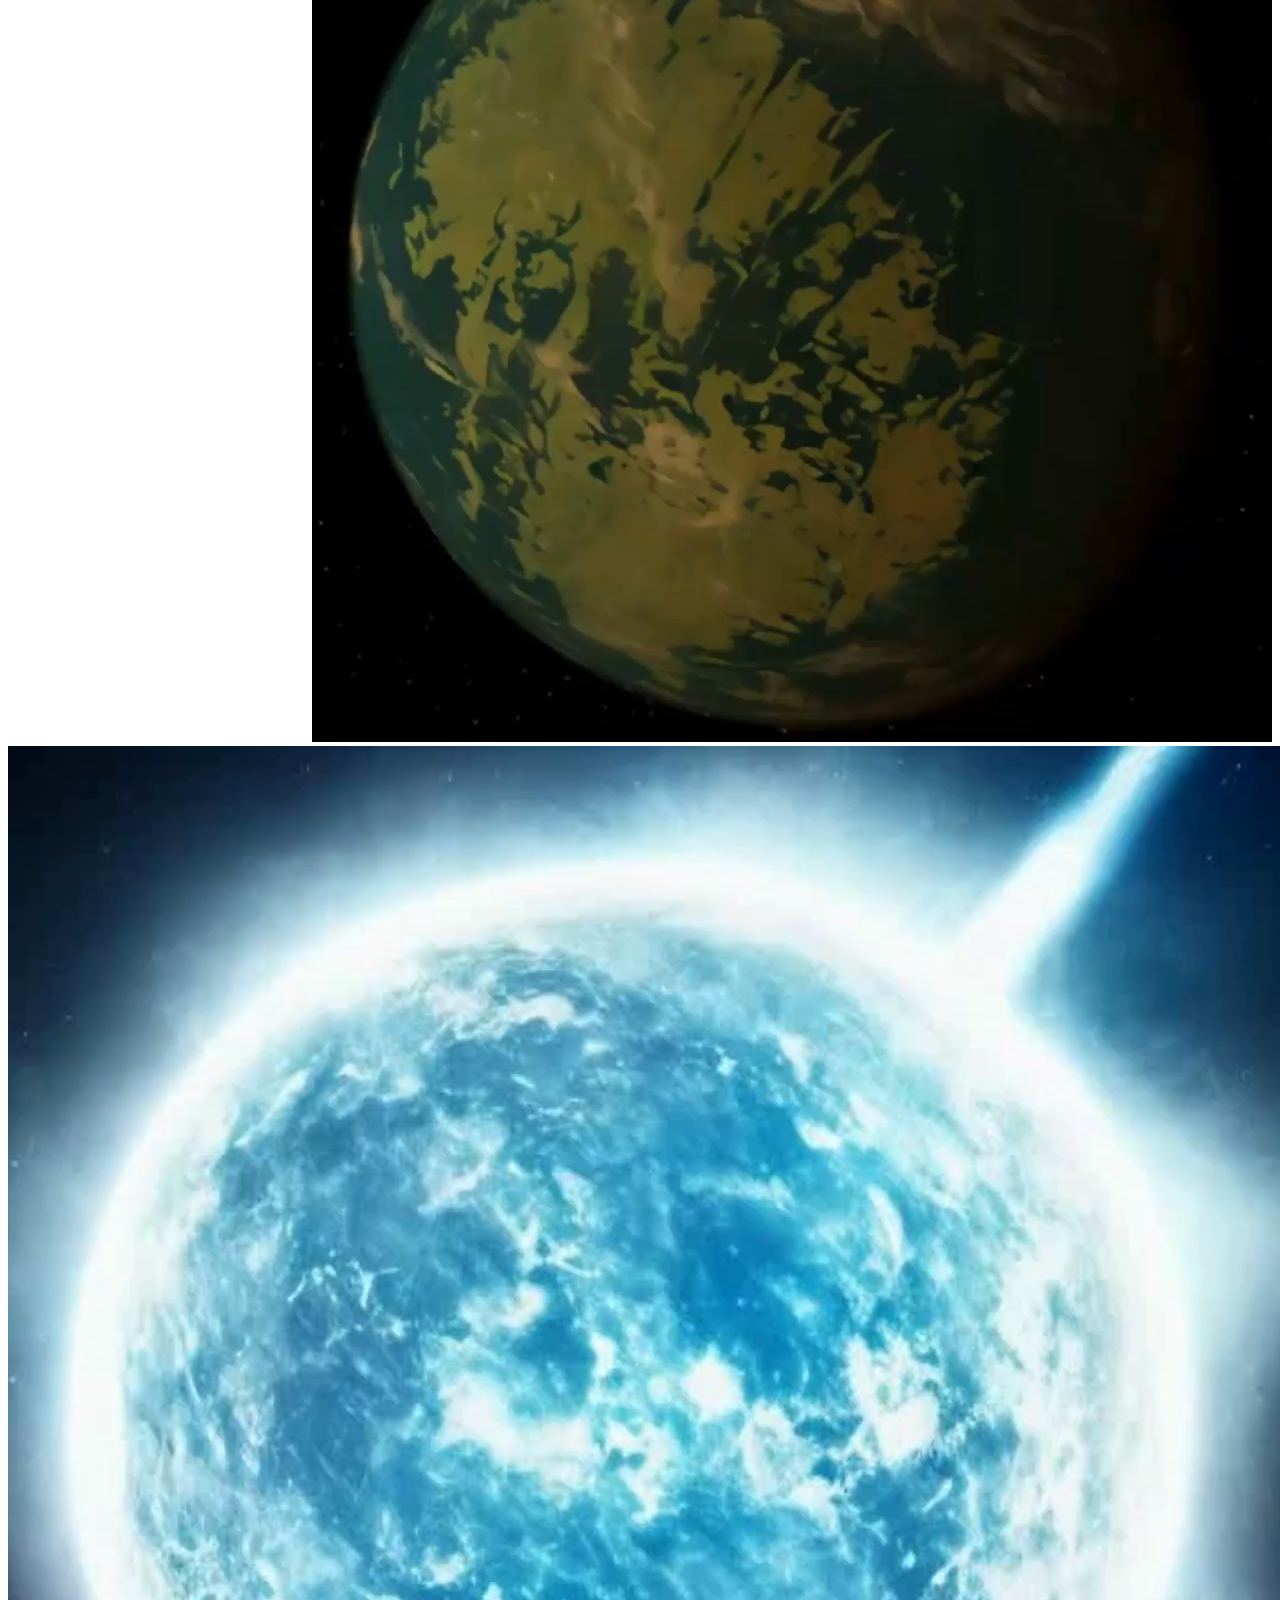
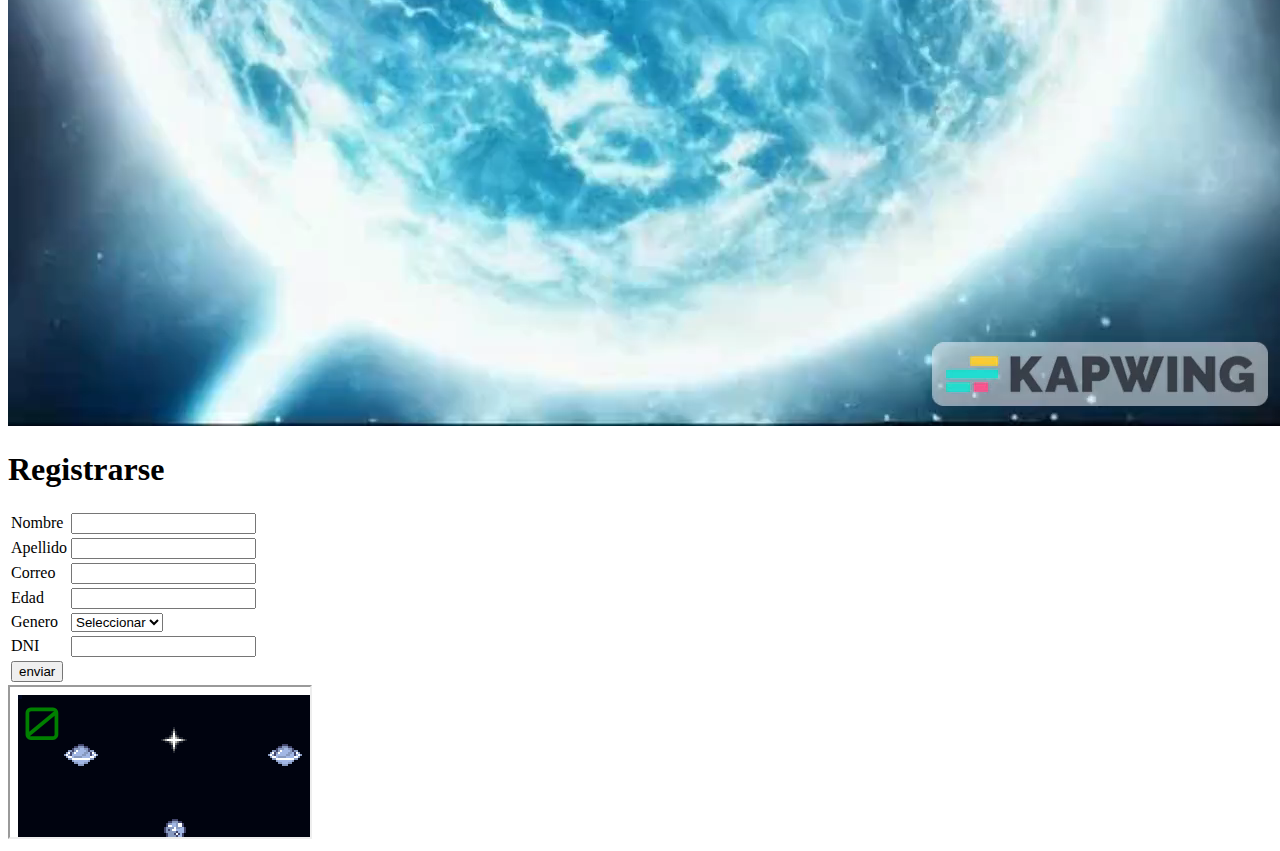
==== commit f6afd8eb: "pagina completamente pulida y validada con w3" ====
--- a/html/Lobby.html
+++ b/html/Lobby.html
@@ -1,7 +1,7 @@
 <!DOCTYPE html>
 <html lang="en">
 
-<head>
+><head>
   <meta charset="UTF-8" />
   <meta name="viewport" content="width=device-width, initial-scale=1.0" />
   <link rel="preconnect" href="https://fonts.gstatic.com" />
@@ -32,30 +32,28 @@
           <div class="containerIframe">
             <p>Mapa interactivo</p>
           <iframe
-            src="https://www.google.com/sky/#latitude=64.74626965314087&longitude=-44.32634998960328&zoom=5&Spitzer=0.00&ChandraXO=0.00&Galex=0.00&IRAS=0.00&WMAP=0.00&Cassini=0.00&slide=1&mI=-1&oI=-1"
-            frameborder="0"></iframe>
+            src="https://www.google.com/sky/#latitude=64.74626965314087&longitude=-44.32634998960328&zoom=5&Spitzer=0.00&ChandraXO=0.00&Galex=0.00&IRAS=0.00&WMAP=0.00&Cassini=0.00&slide=1&mI=-1&oI=-1"></iframe>
           </div>
         </li>
       </ul>
       <div>
         <ul>
           <li>
-            <a href="https://www.instagram.com/valentin_villarb/">Datos de contacto</a>
+            <a href="https://www.linkedin.com/in/valentin-bustos-villar-1b325a2a0/">Contacto</a>
           </li>
-          <li><a href="#registro">registrarse</a></li>
+          <li><a href="#registro">Registrarse</a></li>
         </ul>
       </div>
     </nav>
     <div id="imagenes">
       <a href="/html/pagAgujeroNegro.html">
         <video onmouseover="agujeroNegro(1)" onmouseleave="agujeroNegro(0)" id="videoAgujeroNegro">
-          <source src="/recursos/agujero negro.mp4" type="video/mp4" />
+          <source src="/recursos/agujeroNegro.mp4" type="video/mp4" />
         </video>
       </a>
 
-
       <a href="/html/pagSol.html">
-        <video onmouseover="sol(1)" onmouseleave="sol(0)" id="videoSol">
+        <video onmouseover="sol(1)" onmouseleave="sol(0)" id="videoSol" alt="video del sol">
           <source src="/recursos/sol.mp4">
         </video>
       </a>
@@ -107,10 +105,11 @@
             <td>Genero</td>
             <td>
               <select id="genero" required>
+                <option value="">Seleccionar</option>
                 <option value="hombre">hombre</option>  
                 <option value="mujer">mujer</option>
               </select>
-            </td>
+             </td>
           </tr>
 
           <tr>
@@ -126,8 +125,7 @@
         
       </form>
     </div>
-    <iframe src="/flappyJS/index.html" frameborder="0"></iframe>
+    <iframe src="/flappyJS/index.html"></iframe>
   </div>
 </body>
-
 </html>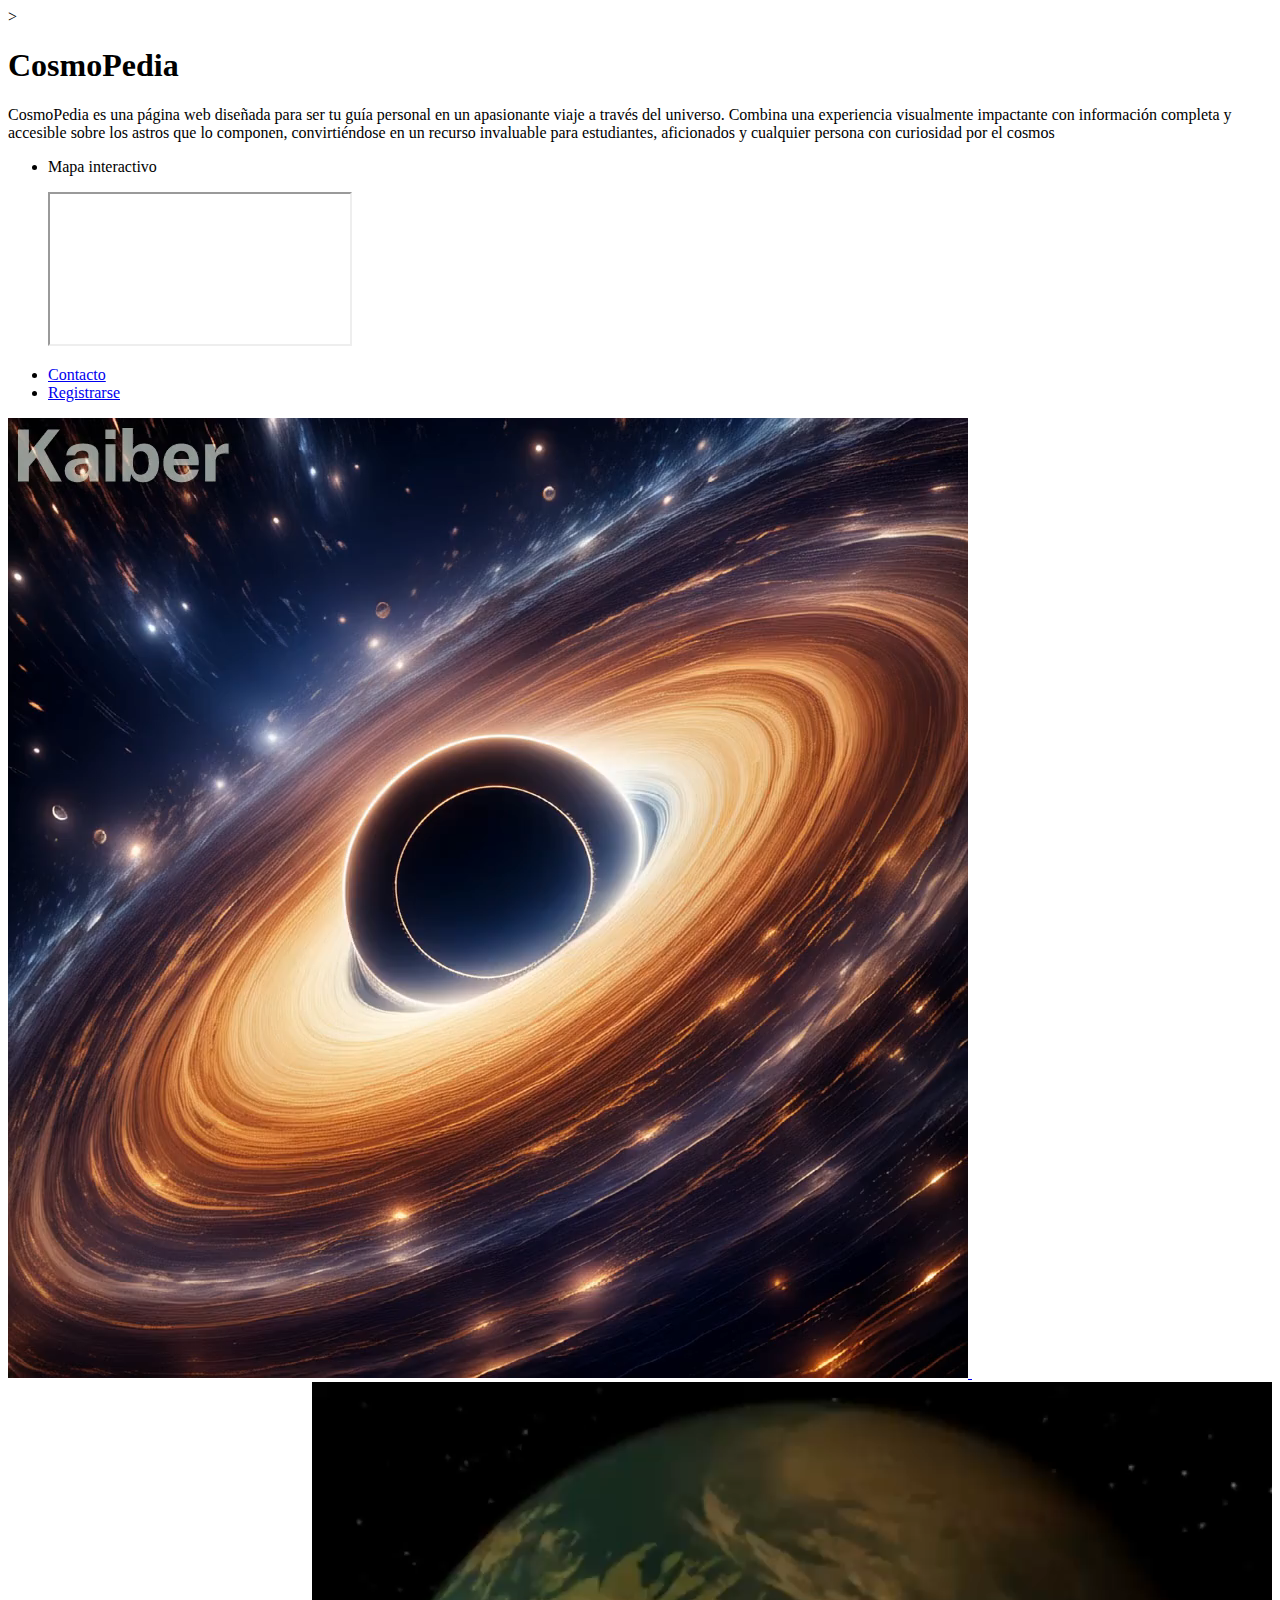
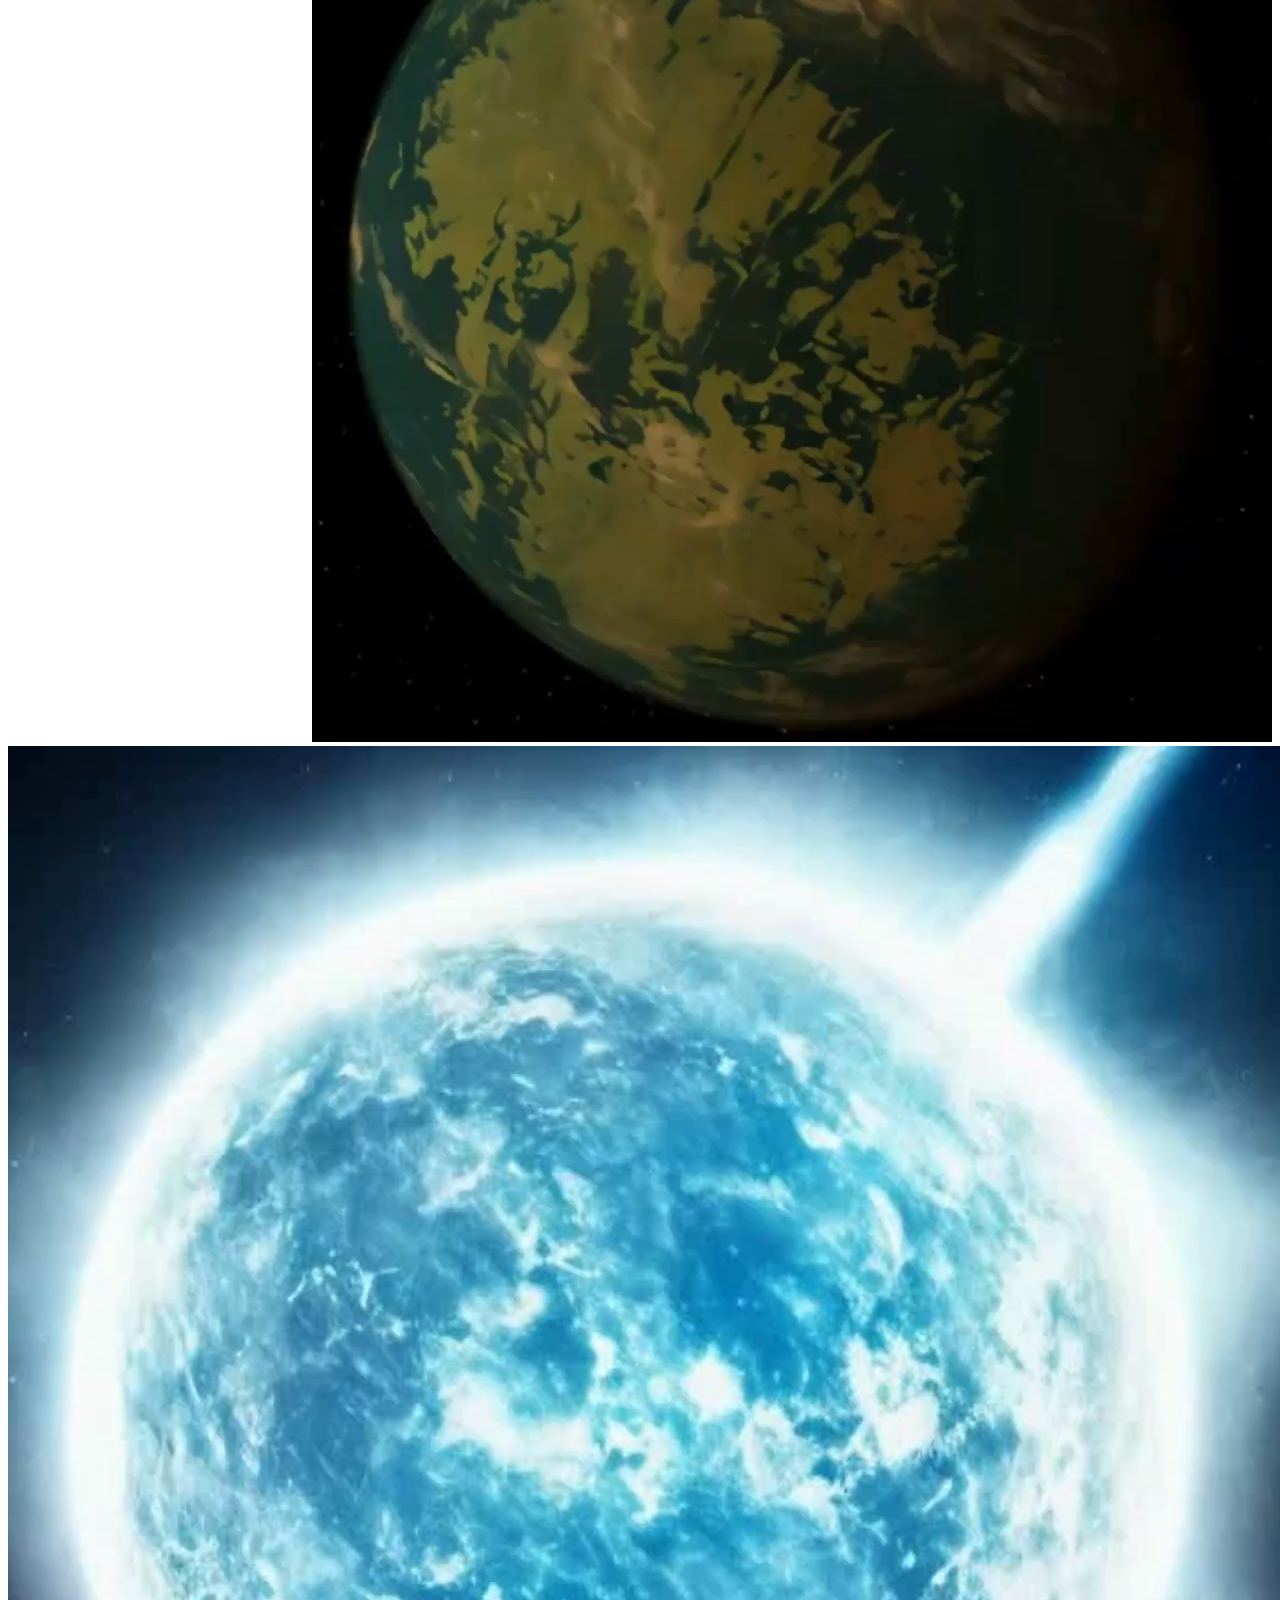
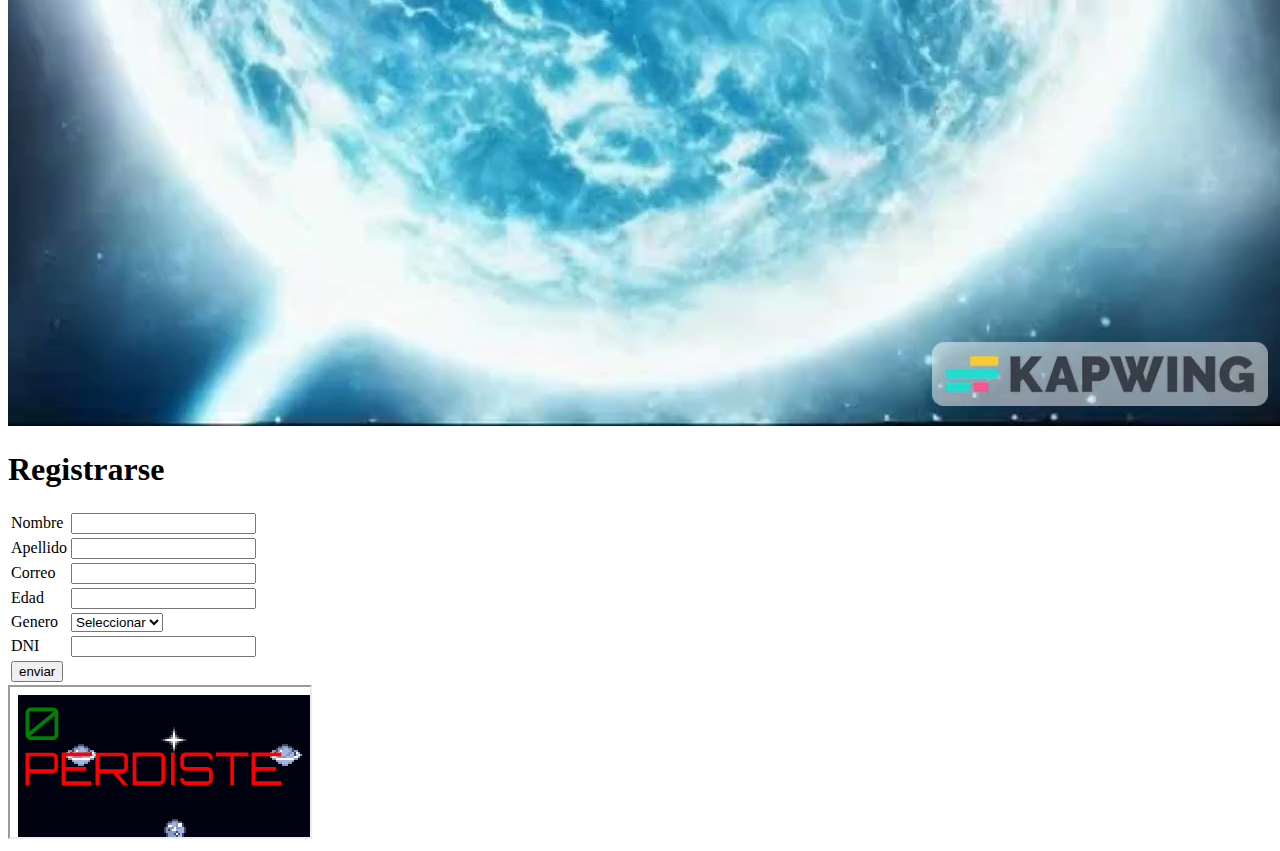
==== commit 2ba48d24: "chore: Ajustar nombre de parámetros en la función detectarColision" ====
--- a/html/Lobby.html
+++ b/html/Lobby.html
@@ -1,7 +1,9 @@
 <!DOCTYPE html>
 <html lang="en">
 
-><head>
+>
+
+<head>
   <meta charset="UTF-8" />
   <meta name="viewport" content="width=device-width, initial-scale=1.0" />
   <link rel="preconnect" href="https://fonts.gstatic.com" />
@@ -31,8 +33,8 @@
         <li>
           <div class="containerIframe">
             <p>Mapa interactivo</p>
-          <iframe
-            src="https://www.google.com/sky/#latitude=64.74626965314087&longitude=-44.32634998960328&zoom=5&Spitzer=0.00&ChandraXO=0.00&Galex=0.00&IRAS=0.00&WMAP=0.00&Cassini=0.00&slide=1&mI=-1&oI=-1"></iframe>
+            <iframe
+              src="https://www.google.com/sky/#latitude=64.74626965314087&longitude=-44.32634998960328&zoom=5&Spitzer=0.00&ChandraXO=0.00&Galex=0.00&IRAS=0.00&WMAP=0.00&Cassini=0.00&slide=1&mI=-1&oI=-1"></iframe>
           </div>
         </li>
       </ul>
@@ -61,7 +63,7 @@
       <a href="/html/pagEstrellaNeutrones.html"><video onmouseover="estrellaNeutron(1)"
           onmouseleave="estrellaNeutron(0)" id="videoEstrellaNeutron">
           <source src="/recursos/estrellaNeutrones.mp4">
-        </video></a>  
+        </video></a>
 
       <a href="/html/pagTeegarden.html">
         <video onmouseover="teegardenb(1)" onmouseleave="teegardenb(0)" id="videoTeegardenb">
@@ -79,26 +81,26 @@
     <div id="registro">
 
       <form onsubmit="return validar(event)">
-        <h1>Registrarse</h1> 
+        <h1>Registrarse</h1>
         <table>
           <tr>
             <td>Nombre</td>
-            <td><input type="text" maxlength="30" id="nombre" required/></td>
+            <td><input type="text" maxlength="30" id="nombre" required /></td>
           </tr>
 
           <tr>
             <td>Apellido</td>
-            <td><input type="text" maxlength="30" id="apellido" required/></td>
+            <td><input type="text" maxlength="30" id="apellido" required /></td>
           </tr>
 
           <tr>
             <td>Correo</td>
-            <td><input type="text" maxlength="100" id="email" required/></td>
+            <td><input type="text" maxlength="100" id="email" required /></td>
           </tr>
 
           <tr>
             <td>Edad</td>
-            <td><input type="text" maxlength="3" id="edad" required/></td>
+            <td><input type="text" maxlength="3" id="edad" required /></td>
           </tr>
 
           <tr>
@@ -106,15 +108,15 @@
             <td>
               <select id="genero" required>
                 <option value="">Seleccionar</option>
-                <option value="hombre">hombre</option>  
+                <option value="hombre">hombre</option>
                 <option value="mujer">mujer</option>
               </select>
-             </td>
+            </td>
           </tr>
 
           <tr>
             <td>DNI</td>
-            <td><input type="text" maxlength="8" id="dni" required/></td>
+            <td><input type="text" maxlength="8" id="dni" required /></td>
           </tr>
           <tr>
             <td colspan="2">
@@ -122,10 +124,11 @@
             </td>
           </tr>
         </table>
-        
+
       </form>
     </div>
     <iframe src="/flappyJS/index.html"></iframe>
   </div>
 </body>
+
 </html>